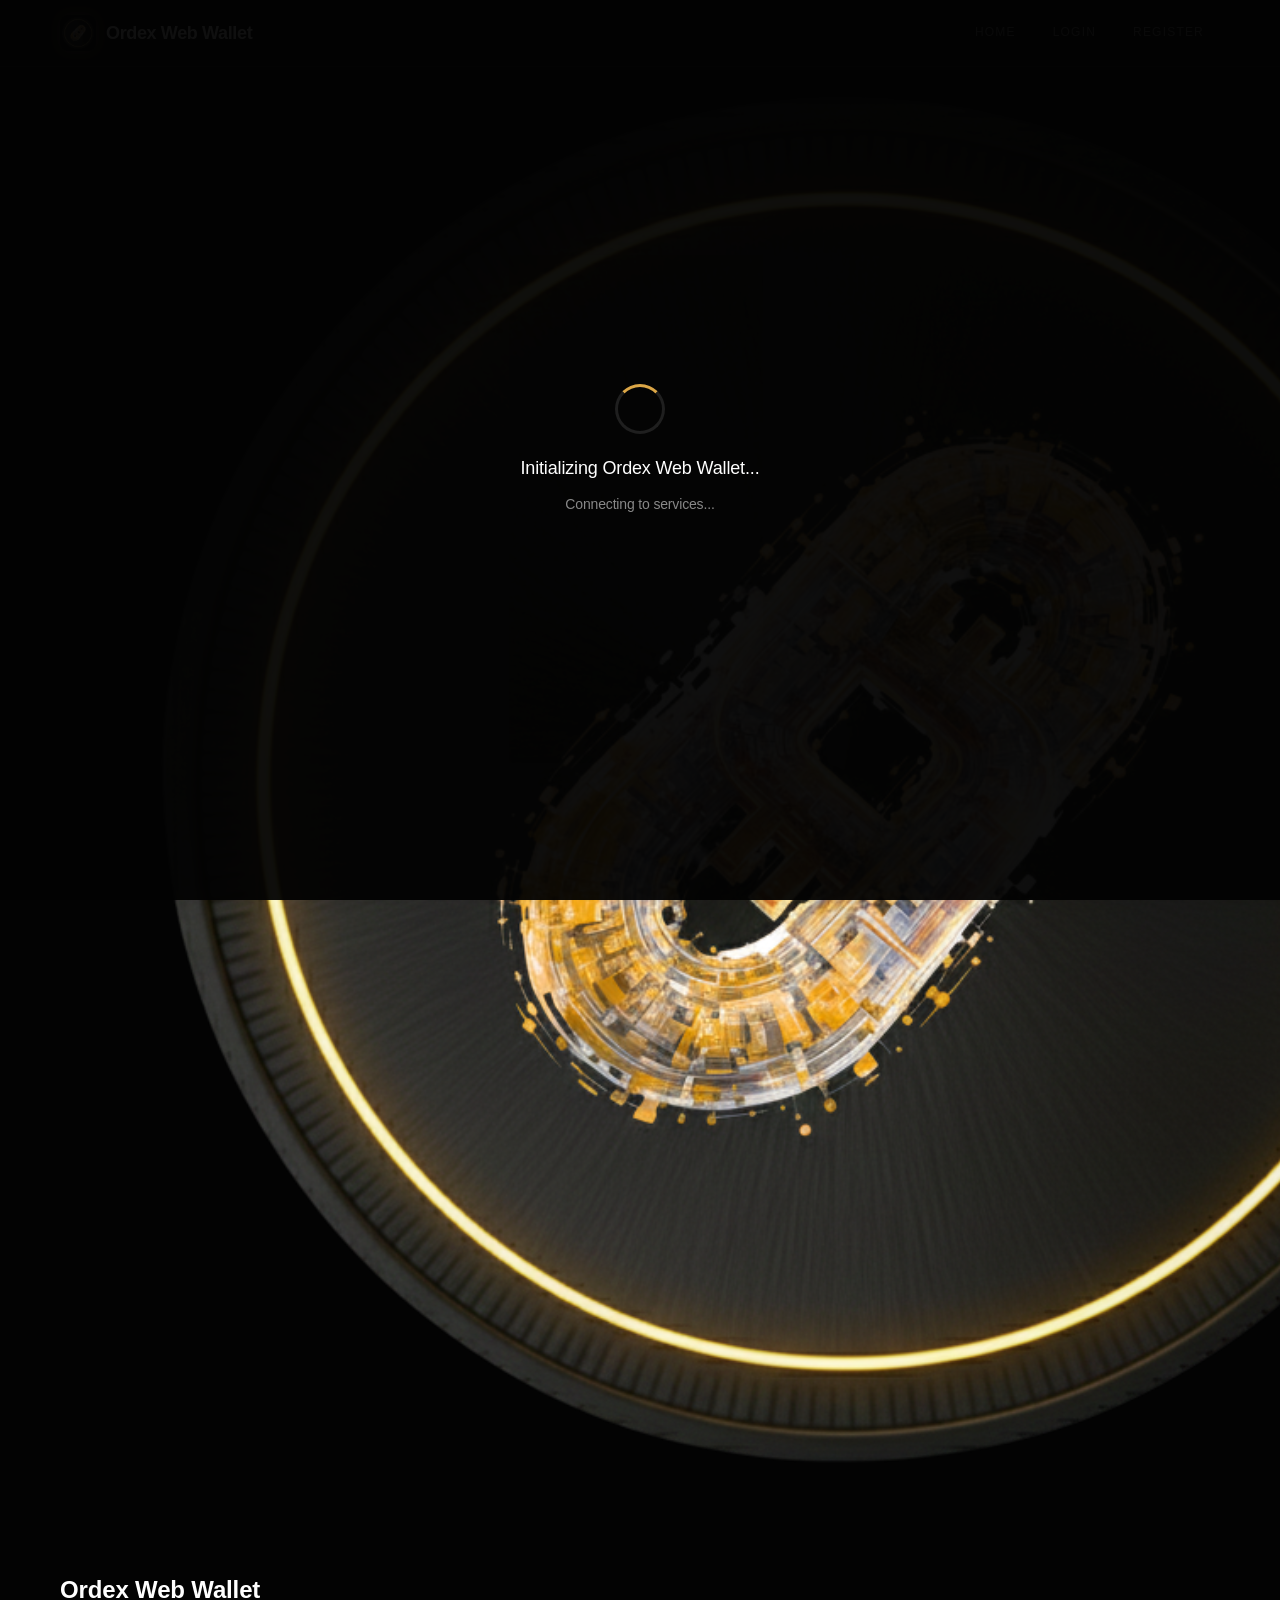
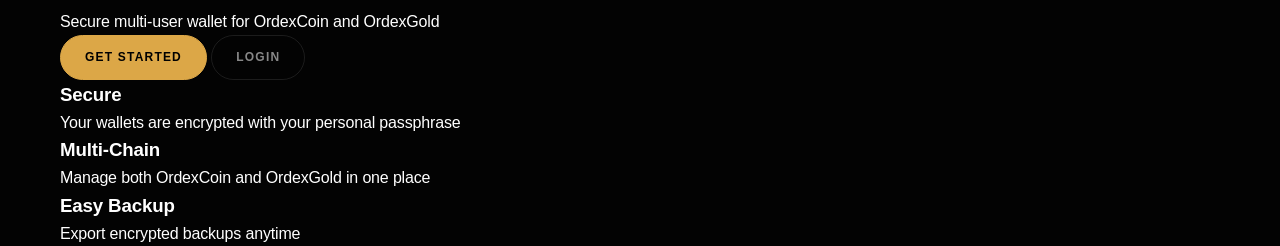
==== ordex-web-wallet/frontend/index.html @ 7cf7e26b "Add Ordex Web Wallet - multi-user hosted wallet Features: - Multi-user authentication with session-b" ====
<!DOCTYPE html>
<html lang="en">
<head>
    <meta charset="UTF-8">
    <meta name="viewport" content="width=device-width, initial-scale=1.0">
    <title>Ordex Web Wallet</title>
    <link rel="icon" type="image/png" href="ordexnetwork.png">
    <link rel="stylesheet" href="css/style.css">
</head>
<body>
    <div id="loading-overlay" class="loading-overlay">
        <div class="loading-spinner"></div>
        <div class="loading-text">Initializing Ordex Web Wallet...</div>
        <div class="loading-status" id="loading-status">Connecting to services...</div>
    </div>

    <header>
        <div class="container">
            <div class="header-content">
                <a href="#" class="logo" onclick="showPage('home')">
                    <img src="ordexnetwork.png" alt="OrdexNetwork" class="logo-img">
                    <span class="logo-text">Ordex Web Wallet</span>
                </a>
                <nav id="main-nav">
                    <a href="#home" onclick="showPage('home')">Home</a>
                    <a href="#login" onclick="showPage('login')" id="nav-login">Login</a>
                    <a href="#register" onclick="showPage('register')" id="nav-register">Register</a>
                    <a href="#dashboard" onclick="showPage('dashboard')" id="nav-dashboard" class="hidden">Dashboard</a>
                    <a href="#send" onclick="showPage('send')" id="nav-send" class="hidden">Send</a>
                    <a href="#receive" onclick="showPage('receive')" id="nav-receive" class="hidden">Receive</a>
                    <a href="#history" onclick="showPage('history')" id="nav-history" class="hidden">History</a>
                    <a href="#backup" onclick="showPage('backup')" id="nav-backup" class="hidden">Backup</a>
                    <a href="#admin" onclick="showPage('admin')" id="nav-admin" class="hidden">Admin</a>
                    <button onclick="logout()" id="nav-logout" class="hidden">Logout</button>
                </nav>
            </div>
        </div>
    </header>

    <main class="container">
        <section id="page-home" class="page">
            <div class="hero">
                <img src="ordexnetwork.png" alt="OrdexNetwork" class="hero-logo">
                <h1>Ordex Web Wallet</h1>
                <p class="hero-subtitle">Secure multi-user wallet for OrdexCoin and OrdexGold</p>
                <div class="hero-buttons">
                    <a href="#register" class="btn btn-primary" onclick="showPage('register')">Get Started</a>
                    <a href="#login" class="btn btn-secondary" onclick="showPage('login')">Login</a>
                </div>
            </div>
            <div class="features">
                <div class="feature">
                    <h3>Secure</h3>
                    <p>Your wallets are encrypted with your personal passphrase</p>
                </div>
                <div class="feature">
                    <h3>Multi-Chain</h3>
                    <p>Manage both OrdexCoin and OrdexGold in one place</p>
                </div>
                <div class="feature">
                    <h3>Easy Backup</h3>
                    <p>Export encrypted backups anytime</p>
                </div>
            </div>
        </section>

        <section id="page-login" class="page hidden">
            <div class="card">
                <h2>Login</h2>
                <form onsubmit="handleLogin(event)">
                    <div class="form-group">
                        <label>Username</label>
                        <input type="text" id="login-username" required>
                    </div>
                    <div class="form-group">
                        <label>Password</label>
                        <input type="password" id="login-password" required>
                    </div>
                    <div class="form-error hidden" id="login-error"></div>
                    <button type="submit" class="btn btn-primary">Login</button>
                </form>
                <p class="form-footer">Don't have an account? <a href="#register" onclick="showPage('register')">Register</a></p>
            </div>
        </section>

        <section id="page-register" class="page hidden">
            <div class="card">
                <h2>Create Account</h2>
                <form onsubmit="handleRegister(event)">
                    <div class="form-group">
                        <label>Username</label>
                        <input type="text" id="register-username" required minlength="3">
                    </div>
                    <div class="form-group">
                        <label>Email</label>
                        <input type="email" id="register-email" required>
                    </div>
                    <div class="form-group">
                        <label>Password</label>
                        <input type="password" id="register-password" required minlength="8">
                        <small>At least 8 characters</small>
                    </div>
                    <div class="form-group">
                        <label>Wallet Passphrase</label>
                        <input type="password" id="register-passphrase" required minlength="8">
                        <small>Used to encrypt your wallets. <strong>DON'T FORGET THIS!</strong></small>
                    </div>
                    <div class="form-error hidden" id="register-error"></div>
                    <button type="submit" class="btn btn-primary">Create Account</button>
                </form>
                <p class="form-footer">Already have an account? <a href="#login" onclick="showPage('login')">Login</a></p>
            </div>
        </section>

        <section id="page-dashboard" class="page hidden">
            <h2>My Wallet</h2>
            <div class="balance-cards">
                <div class="balance-card">
                    <div class="balance-header">
                        <img src="OXCLOGO.png" alt="OXC" class="balance-logo">
                        <span>OrdexCoin</span>
                    </div>
                    <div class="balance-value" id="oxc-balance">--</div>
                </div>
                <div class="balance-card">
                    <div class="balance-header">
                        <img src="OXGLOGO.png" alt="OXG" class="balance-logo">
                        <span>OrdexGold</span>
                    </div>
                    <div class="balance-value" id="oxg-balance">--</div>
                </div>
            </div>
            <div class="quick-actions">
                <a href="#send" class="btn btn-primary" onclick="showPage('send')">Send</a>
                <a href="#receive" class="btn btn-secondary" onclick="showPage('receive')">Receive</a>
                <a href="#history" class="btn btn-secondary" onclick="showPage('history')">History</a>
                <a href="#backup" class="btn btn-secondary" onclick="showPage('backup')">Backup</a>
            </div>
        </section>

        <section id="page-send" class="page hidden">
            <div class="card">
                <h2>Send</h2>
                <form onsubmit="handleSend(event)">
                    <div class="form-group">
                        <label>Chain</label>
                        <select id="send-chain">
                            <option value="ordexcoin">OrdexCoin</option>
                            <option value="ordexgold">OrdexGold</option>
                        </select>
                    </div>
                    <div class="form-group">
                        <label>To Address</label>
                        <input type="text" id="send-address" required>
                    </div>
                    <div class="form-group">
                        <label>Amount</label>
                        <input type="number" id="send-amount" step="0.00000001" required>
                    </div>
                    <div class="form-error hidden" id="send-error"></div>
                    <button type="submit" class="btn btn-primary">Send</button>
                </form>
            </div>
        </section>

        <section id="page-receive" class="page hidden">
            <div class="card">
                <h2>Receive</h2>
                <div class="address-list">
                    <div class="address-item">
                        <span class="address-label">OrdexCoin</span>
                        <code class="address-value" id="oxc-address">Loading...</code>
                        <button class="btn-copy" onclick="copyAddress('oxc-address')">Copy</button>
                    </div>
                    <div class="address-item">
                        <span class="address-label">OrdexGold</span>
                        <code class="address-value" id="oxg-address">Loading...</code>
                        <button class="btn-copy" onclick="copyAddress('oxg-address')">Copy</button>
                    </div>
                </div>
            </div>
        </section>

        <section id="page-history" class="page hidden">
            <h2>Transaction History</h2>
            <div class="table-container">
                <table class="table">
                    <thead>
                        <tr>
                            <th>Date</th>
                            <th>Type</th>
                            <th>Chain</th>
                            <th>Amount</th>
                            <th>TxID</th>
                        </tr>
                    </thead>
                    <tbody id="history-table"></tbody>
                </table>
            </div>
        </section>

        <section id="page-backup" class="page hidden">
            <div class="card">
                <h2>Backup</h2>
                <p>Download encrypted backup of your wallets</p>
                <button class="btn btn-primary" onclick="createBackup()">Download Backup</button>
            </div>
        </section>

        <section id="page-admin" class="page hidden">
            <h2>Admin Dashboard</h2>
            <div class="stats-grid">
                <div class="stat-card">
                    <div class="stat-value" id="stat-users">--</div>
                    <div class="stat-label">Total Users</div>
                </div>
                <div class="stat-card">
                    <div class="stat-value" id="stat-active">--</div>
                    <div class="stat-label">Active Users</div>
                </div>
                <div class="stat-card">
                    <div class="stat-value" id="stat-wallets">--</div>
                    <div class="stat-label">Total Wallets</div>
                </div>
            </div>
            <h3>Users</h3>
            <div class="table-container">
                <table class="table">
                    <thead>
                        <tr>
                            <th>ID</th>
                            <th>Username</th>
                            <th>Email</th>
                            <th>Created</th>
                            <th>Status</th>
                            <th>Actions</th>
                        </tr>
                    </thead>
                    <tbody id="admin-users-table"></tbody>
                </table>
            </div>
        </section>
    </main>

    <script src="js/app.js"></script>
</body>
</html>
---- ordex-web-wallet/frontend/css/style.css ----
/* OrdexWallet - Styles matching ordexnetwork.org */

:root {
    --bg-primary: #030303;
    --bg-card: #0a0a0a;
    --bg-border: #1f1f1f;
    --accent: #dca747;
    --accent-muted: #b38f3a;
    --accent-dim: rgba(220, 167, 71, 0.2);
    --text-primary: #ffffff;
    --text-secondary: #888888;
    --text-muted: #666666;
    --border: #1f1f1f;
    --success: #4caf50;
    --error: #f44336;
    --warning: #ff9800;
    --radius: 12px;
    --radius-sm: 8px;
}

* {
    margin: 0;
    padding: 0;
    box-sizing: border-box;
}

body {
    font-family: 'Inter', -apple-system, BlinkMacSystemFont, 'Segoe UI', sans-serif;
    background: var(--bg-primary);
    color: var(--text-primary);
    line-height: 1.6;
    min-height: 100vh;
    -webkit-font-smoothing: antialiased;
    letter-spacing: -0.01em;
}

/* Chat pattern background */
body::before {
    content: '';
    position: fixed;
    top: 0;
    left: 0;
    right: 0;
    bottom: 0;
    background-image: url("data:image/svg+xml,%3Csvg width='60' height='60' viewBox='0 0 60 60' xmlns='http://www.w3.org/2000/svg'%3E%3Cpath d='M54.627 0l.83.83-1.66 1.66.83.83-2.49 2.49-.83-.83-1.66 1.66-.83-.83-1.66 1.66-.83-.83-1.66 1.66-.83-.83-1.66 1.66-.83-.83-1.66 1.66-.83-.83-1.66 1.66-.83-.83-1.66 1.66-.83-.83-1.66 1.66-.83-.83L4.98 54.627l-.83-.83-1.66 1.66-.83-.83-1.66 1.66-.83-.83L0 56.287v3.713h3.713l1.66-1.66.83.83 1.66-1.66.83.83 2.49-2.49.83.83 1.66-1.66.83.83 1.66-1.66.83.83 1.66-1.66.83.83 1.66-1.66.83.83 1.66-1.66.83.83 1.66-1.66.83.83 1.66-1.66.83.83 1.66-1.66.83.83 1.66-1.66.83.83 1.66-1.66.83.83 1.66-1.66.83.83 1.66-1.66.83.83 1.66-1.66.83.83 1.66-1.66.83.83L56.287 0h-1.66z' fill='%231f1f1f' fill-opacity='0.4' fill-rule='evenodd'/%3E%3C/svg%3E");
    opacity: 0.15;
    pointer-events: none;
    z-index: -1;
}

/* Radial glow effect */
body::after {
    content: '';
    position: fixed;
    top: 30%;
    left: 50%;
    transform: translateX(-50%);
    width: 600px;
    height: 600px;
    background: radial-gradient(circle, rgba(220, 167, 71, 0.08) 0%, transparent 70%);
    pointer-events: none;
    z-index: -1;
}

.container {
    max-width: 1200px;
    margin: 0 auto;
    padding: 0 20px;
}

/* Header */
header {
    position: fixed;
    top: 0;
    left: 0;
    right: 0;
    background: rgba(3, 3, 3, 0.8);
    backdrop-filter: blur(20px);
    border-bottom: 1px solid rgba(255, 255, 255, 0.04);
    padding: 15px 0;
    z-index: 100;
}

.header-content {
    display: flex;
    justify-content: space-between;
    align-items: center;
}

.logo {
    display: flex;
    align-items: center;
    gap: 10px;
    text-decoration: none;
    color: var(--text-primary);
}

.logo-img {
    width: 36px;
    height: 36px;
    border-radius: var(--radius-sm);
    box-shadow: 0 0 15px rgba(220, 167, 71, 0.4);
}

.logo-text {
    font-size: 18px;
    font-weight: 700;
    letter-spacing: -0.02em;
}

.chain-logo {
    width: 24px;
    height: 24px;
    vertical-align: middle;
    margin-right: 8px;
    border-radius: 4px;
}

/* Navigation */
nav {
    display: flex;
    gap: 5px;
}

nav a {
    padding: 8px 16px;
    color: var(--text-secondary);
    text-decoration: none;
    border-radius: var(--radius-sm);
    font-size: 12px;
    font-weight: 500;
    text-transform: uppercase;
    letter-spacing: 0.1em;
    transition: all 0.2s;
}

nav a:hover, nav a.active {
    color: var(--accent);
    background: rgba(220, 167, 71, 0.1);
}

/* Main Content */
main {
    padding: 100px 0 60px;
    min-height: calc(100vh - 120px);
}

/* Cards */
.card {
    background: rgba(10, 10, 10, 0.8);
    backdrop-filter: blur(20px);
    border: 1px solid rgba(220, 167, 71, 0.15);
    border-radius: 24px;
    padding: 24px;
    margin-bottom: 20px;
    box-shadow: 0 20px 40px -15px rgba(0, 0, 0, 0.8);
    transition: all 0.3s ease;
}

.card:hover {
    border-color: rgba(220, 167, 71, 0.3);
    box-shadow: 0 25px 50px -15px rgba(0, 0, 0, 0.9);
}

.card-header {
    display: flex;
    justify-content: space-between;
    align-items: center;
    margin-bottom: 20px;
    padding-bottom: 15px;
    border-bottom: 1px solid var(--border);
}

.card-title {
    font-size: 16px;
    font-weight: 600;
    color: var(--text-primary);
}

/* Grid */
.grid {
    display: grid;
    gap: 20px;
}

.grid-2 { grid-template-columns: repeat(2, 1fr); }
.grid-3 { grid-template-columns: repeat(3, 1fr); }
.grid-4 { grid-template-columns: repeat(4, 1fr); }

@media (max-width: 768px) {
    .grid-2, .grid-3, .grid-4 {
        grid-template-columns: 1fr;
    }
}

/* Buttons */
.btn {
    display: inline-flex;
    align-items: center;
    justify-content: center;
    gap: 8px;
    padding: 12px 24px;
    border: 1px solid rgba(220, 167, 71, 0.4);
    border-radius: 50px;
    font-size: 12px;
    font-weight: 600;
    text-transform: uppercase;
    letter-spacing: 0.1em;
    cursor: pointer;
    transition: all 0.3s ease;
    text-decoration: none;
    background: rgba(220, 167, 71, 0.15);
    color: var(--accent);
}

.btn:hover {
    background: rgba(220, 167, 71, 0.25);
    border-color: rgba(220, 167, 71, 0.8);
    box-shadow: 0 0 24px rgba(220, 167, 71, 0.25);
    color: #fff;
}

.btn-primary {
    background: var(--accent);
    color: #000;
    border-color: var(--accent);
}

.btn-primary:hover {
    background: #e8bd5a;
    color: #000;
}

.btn-secondary {
    background: transparent;
    color: var(--text-secondary);
    border-color: rgba(255, 255, 255, 0.1);
}

.btn-secondary:hover {
    color: var(--text-primary);
    border-color: rgba(255, 255, 255, 0.2);
    background: rgba(255, 255, 255, 0.05);
}

.btn-small {
    padding: 8px 16px;
    font-size: 11px;
}

.btn:disabled {
    opacity: 0.5;
    cursor: not-allowed;
}

/* Forms */
.form-group {
    margin-bottom: 20px;
}

.form-label {
    display: block;
    margin-bottom: 8px;
    font-size: 12px;
    font-weight: 500;
    color: var(--text-secondary);
    text-transform: uppercase;
    letter-spacing: 0.1em;
}

.form-input {
    width: 100%;
    padding: 14px 16px;
    background: rgba(255, 255, 255, 0.03);
    border: 1px solid rgba(255, 255, 255, 0.08);
    border-radius: var(--radius-sm);
    color: var(--text-primary);
    font-size: 14px;
    transition: all 0.2s;
}

.form-input:focus {
    outline: none;
    border-color: var(--accent);
    background: rgba(220, 167, 71, 0.05);
}

.form-input::placeholder {
    color: var(--text-muted);
}

/* Tables */
.table {
    width: 100%;
    border-collapse: collapse;
}

.table th, .table td {
    padding: 14px;
    text-align: left;
    border-bottom: 1px solid var(--border);
}

.table th {
    color: var(--text-secondary);
    font-weight: 500;
    font-size: 11px;
    text-transform: uppercase;
    letter-spacing: 0.1em;
}

.table tr:hover td {
    background: rgba(255, 255, 255, 0.02);
}

/* Status */
.status {
    display: inline-flex;
    align-items: center;
    gap: 6px;
    padding: 6px 12px;
    border-radius: 50px;
    font-size: 11px;
    font-weight: 500;
    text-transform: uppercase;
    letter-spacing: 0.05em;
}

.status-connected {
    background: rgba(76, 175, 80, 0.1);
    color: var(--success);
    border: 1px solid rgba(76, 175, 80, 0.2);
}

.status-syncing {
    background: rgba(255, 152, 0, 0.1);
    color: var(--warning);
    border: 1px solid rgba(255, 152, 0, 0.2);
}

.status-disconnected {
    background: rgba(244, 67, 54, 0.1);
    color: var(--error);
    border: 1px solid rgba(244, 67, 54, 0.2);
}

.status-dot {
    width: 8px;
    height: 8px;
    border-radius: 50%;
    background: currentColor;
}

/* Balance Display */
.balance {
    font-size: 36px;
    font-weight: 700;
    color: var(--text-primary);
    letter-spacing: -0.02em;
}

.balance-symbol {
    font-size: 18px;
    color: var(--accent);
    font-weight: 500;
    margin-left: 8px;
}

.balance-fiat {
    font-size: 14px;
    color: var(--text-muted);
    margin-top: 5px;
}

/* Quick Links */
.quick-links {
    display: flex;
    flex-wrap: wrap;
    gap: 10px;
}

.quick-link {
    display: inline-flex;
    align-items: center;
    gap: 8px;
    padding: 10px 16px;
    background: rgba(255, 255, 255, 0.03);
    border: 1px solid rgba(255, 255, 255, 0.08);
    border-radius: var(--radius-sm);
    color: var(--text-secondary);
    text-decoration: none;
    font-size: 12px;
    transition: all 0.2s;
}

.quick-link:hover {
    background: rgba(220, 167, 71, 0.1);
    color: var(--accent);
    border-color: rgba(220, 167, 71, 0.3);
}

/* Alert / Message */
.alert {
    padding: 14px 18px;
    border-radius: var(--radius-sm);
    margin-bottom: 20px;
    font-size: 14px;
}

.alert-error {
    background: rgba(244, 67, 54, 0.1);
    border: 1px solid rgba(244, 67, 54, 0.3);
    color: var(--error);
}

.alert-success {
    background: rgba(76, 175, 80, 0.1);
    border: 1px solid rgba(76, 175, 80, 0.3);
    color: var(--success);
}

.alert-warning {
    background: rgba(255, 152, 0, 0.1);
    border: 1px solid rgba(255, 152, 0, 0.3);
    color: var(--warning);
}

/* Footer */
footer {
    background: rgba(3, 3, 3, 0.9);
    backdrop-filter: blur(20px);
    border-top: 1px solid rgba(255, 255, 255, 0.04);
    padding: 25px 0;
    text-align: center;
    color: var(--text-muted);
    font-size: 12px;
}

/* Utilities */
.text-center { text-align: center; }
.text-right { text-align: right; }
.text-muted { color: var(--text-muted); }
.text-small { font-size: 12px; }
.text-accent { color: var(--accent); }
.mt-1 { margin-top: 10px; }
.mt-2 { margin-top: 20px; }
.mt-3 { margin-top: 30px; }
.mb-1 { margin-bottom: 10px; }
.mb-2 { margin-bottom: 20px; }
.mb-3 { margin-bottom: 30px; }
.flex { display: flex; }
.flex-between { justify-content: space-between; }
.flex-center { align-items: center; }
.gap-1 { gap: 10px; }
.gap-2 { gap: 20px; }
.gap-3 { gap: 30px; }

/* Page Specific */
.page-title {
    font-size: 32px;
    font-weight: 700;
    margin-bottom: 30px;
    letter-spacing: -0.02em;
    background: linear-gradient(135deg, #fff 30%, var(--accent) 100%);
    -webkit-background-clip: text;
    -webkit-text-fill-color: transparent;
}

.section-title {
    font-size: 14px;
    font-weight: 600;
    color: var(--text-secondary);
    margin-bottom: 15px;
    text-transform: uppercase;
    letter-spacing: 0.1em;
}

/* Loading */
.loading {
    display: flex;
    align-items: center;
    justify-content: center;
    padding: 60px;
    color: var(--text-muted);
}

.spinner {
    width: 32px;
    height: 32px;
    border: 2px solid var(--border);
    border-top-color: var(--accent);
    border-radius: 50%;
    animation: spin 0.8s linear infinite;
}

@keyframes spin {
    to { transform: rotate(360deg); }
}

/* Transaction List */
.tx-list {
    display: flex;
    flex-direction: column;
    gap: 12px;
}

.tx-item {
    display: flex;
    justify-content: space-between;
    align-items: center;
    padding: 16px;
    background: rgba(255, 255, 255, 0.02);
    border-radius: var(--radius-sm);
    border: 1px solid rgba(255, 255, 255, 0.05);
}

.tx-info {
    flex: 1;
}

.tx-address {
    font-family: 'JetBrains Mono', monospace;
    font-size: 13px;
    color: var(--text-primary);
}

.tx-time {
    font-size: 12px;
    color: var(--text-muted);
    margin-top: 4px;
}

.tx-amount {
    font-size: 14px;
    font-weight: 600;
    text-align: right;
}

.tx-amount.positive { color: var(--success); }
.tx-amount.negative { color: var(--error); }

/* Address */
.address-display {
    display: flex;
    align-items: center;
    gap: 12px;
    padding: 14px;
    background: rgba(255, 255, 255, 0.03);
    border-radius: var(--radius-sm);
    border: 1px solid rgba(255, 255, 255, 0.05);
}

.address-text {
    flex: 1;
    font-family: 'JetBrains Mono', monospace;
    font-size: 13px;
    word-break: break-all;
    color: var(--text-primary);
}

.copy-btn {
    padding: 8px 12px;
    background: rgba(220, 167, 71, 0.15);
    border: 1px solid rgba(220, 167, 71, 0.3);
    border-radius: var(--radius-sm);
    color: var(--accent);
    cursor: pointer;
    font-size: 12px;
    font-weight: 500;
    transition: all 0.2s;
}

.copy-btn:hover {
    background: rgba(220, 167, 71, 0.25);
    border-color: var(--accent);
}

/* Tabs */
.tabs {
    display: flex;
    gap: 5px;
    border-bottom: 1px solid var(--border);
    margin-bottom: 25px;
}

.tab {
    padding: 12px 20px;
    color: var(--text-secondary);
    background: none;
    border: none;
    cursor: pointer;
    font-size: 12px;
    font-weight: 500;
    text-transform: uppercase;
    letter-spacing: 0.1em;
    border-bottom: 2px solid transparent;
    transition: all 0.2s;
}

.tab:hover {
    color: var(--text-primary);
}

.tab.active {
    color: var(--accent);
    border-bottom-color: var(--accent);
}

/* Console */
.console {
    background: rgba(0, 0, 0, 0.3);
    border: 1px solid var(--border);
    border-radius: var(--radius-sm);
    padding: 16px;
    font-family: 'JetBrains Mono', monospace;
    font-size: 13px;
    max-height: 300px;
    overflow-y: auto;
    color: var(--text-secondary);
}

.console-input {
    display: flex;
    gap: 10px;
    margin-top: 12px;
}

.console-input input {
    flex: 1;
    padding: 10px;
    background: rgba(255, 255, 255, 0.03);
    border: 1px solid rgba(255, 255, 255, 0.08);
    border-radius: var(--radius-sm);
    color: var(--text-primary);
    font-family: 'JetBrains Mono', monospace;
}

/* Stats */
.stats-grid {
    display: grid;
    grid-template-columns: repeat(auto-fit, minmax(180px, 1fr));
    gap: 16px;
}

.stat-item {
    text-align: center;
    padding: 20px;
    background: rgba(255, 255, 255, 0.02);
    border-radius: var(--radius-sm);
    border: 1px solid rgba(255, 255, 255, 0.05);
}

.stat-value {
    font-size: 24px;
    font-weight: 700;
    color: var(--text-primary);
    letter-spacing: -0.02em;
}

.stat-label {
    font-size: 11px;
    color: var(--text-muted);
    margin-top: 8px;
    text-transform: uppercase;
    letter-spacing: 0.1em;
}

/* Modal Overlay */
.modal-overlay {
    position: fixed;
    top: 0;
    left: 0;
    right: 0;
    bottom: 0;
    background: rgba(0, 0, 0, 0.8);
    backdrop-filter: blur(10px);
    display: flex;
    align-items: center;
    justify-content: center;
    z-index: 200;
}

.modal {
    background: var(--bg-card);
    border-radius: 24px;
    padding: 30px;
    max-width: 500px;
    width: 90%;
    border: 1px solid rgba(220, 167, 71, 0.2);
    box-shadow: 0 30px 60px -15px rgba(0, 0, 0, 0.8);
}

.modal-title {
    font-size: 20px;
    font-weight: 600;
    margin-bottom: 20px;
}

.modal-actions {
    display: flex;
    gap: 12px;
    justify-content: flex-end;
    margin-top: 25px;
}

/* Hidden */
.hidden { display: none !important; }

/* About Page */
.license-content {
    font-size: 14px;
    line-height: 1.8;
    color: var(--text-secondary);
}

.license-content h3 {
    color: var(--accent);
    margin: 25px 0 15px;
    font-size: 18px;
}

.license-content ol {
    margin: 15px 0;
    padding-left: 25px;
}

.license-content li {
    margin-bottom: 10px;
}

.license-content pre {
    background: rgba(0, 0, 0, 0.3);
    padding: 15px;
    border-radius: var(--radius-sm);
    overflow-x: auto;
    font-size: 12px;
    margin: 15px 0;
}

.support-section {
    margin-top: 30px;
    padding-top: 25px;
    border-top: 1px solid var(--border);
}

.support-section h4 {
    color: var(--accent);
    margin-bottom: 15px;
    font-size: 16px;
}

.donation-list {
    display: flex;
    flex-direction: column;
    gap: 12px;
}

.donation-item {
    display: flex;
    align-items: center;
    gap: 12px;
    padding: 12px;
    background: rgba(255, 255, 255, 0.02);
    border-radius: var(--radius-sm);
    border: 1px solid rgba(255, 255, 255, 0.05);
    flex-wrap: wrap;
}

.donation-label {
    font-weight: 600;
    color: var(--text-secondary);
    min-width: 80px;
    font-size: 12px;
    text-transform: uppercase;
    letter-spacing: 0.05em;
}

.donation-address {
    flex: 1;
    font-family: 'JetBrains Mono', monospace;
    font-size: 12px;
    color: var(--text-primary);
    word-break: break-all;
}

/* Network badge */
.network-badge {
    background: rgba(255, 255, 255, 0.03);
    border: 1px solid rgba(255, 255, 255, 0.08);
    color: var(--text-muted);
    font-size: 10px;
    font-weight: 600;
    padding: 6px 14px;
    border-radius: 50px;
    letter-spacing: 0.1em;
    text-transform: uppercase;
}

/* Scrollbar */
::-webkit-scrollbar {
    width: 8px;
}

::-webkit-scrollbar-track {
    background: var(--bg-primary);
}

::-webkit-scrollbar-thumb {
    background: var(--bg-border);
    border-radius: 4px;
}

::-webkit-scrollbar-thumb:hover {
    background: var(--accent);
}

/* Loading Overlay */
.loading-overlay {
    position: fixed;
    top: 0;
    left: 0;
    width: 100%;
    height: 100%;
    background: rgba(3, 3, 3, 0.95);
    display: flex;
    flex-direction: column;
    align-items: center;
    justify-content: center;
    z-index: 9999;
    transition: opacity 0.3s ease;
}

.loading-overlay.hidden {
    opacity: 0;
    pointer-events: none;
}

.loading-spinner {
    width: 50px;
    height: 50px;
    border: 3px solid var(--bg-border);
    border-top-color: var(--accent);
    border-radius: 50%;
    animation: spin 1s linear infinite;
}

@keyframes spin {
    to { transform: rotate(360deg); }
}

.loading-text {
    margin-top: 20px;
    font-size: 18px;
    color: var(--text-primary);
}

.loading-status {
    margin-top: 10px;
    font-size: 14px;
    color: var(--text-secondary);
}
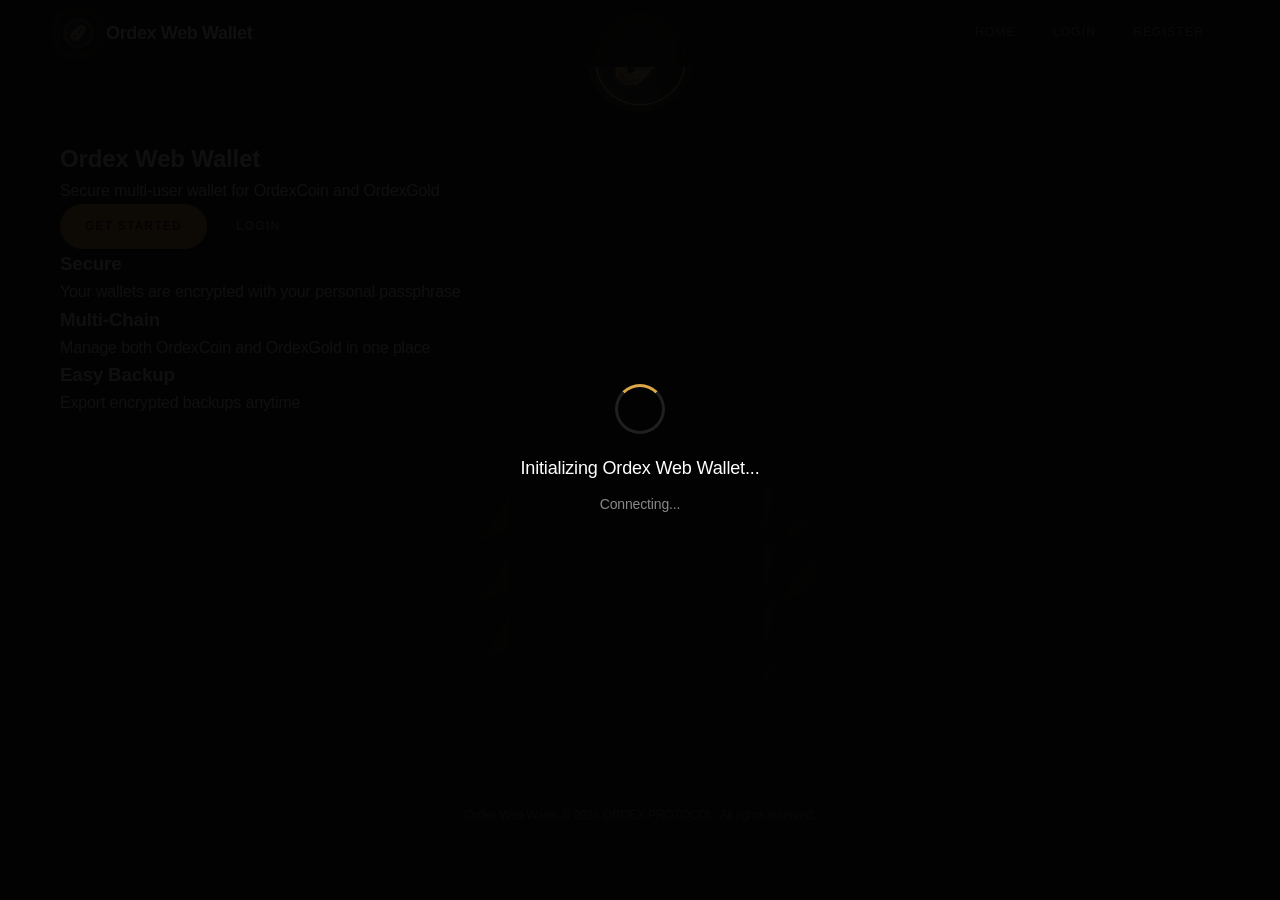
==== commit 54880d46: "Fix frontend styling and layout - Copy working CSS from original frontend - Fix logo sizing and layo" ====
--- a/ordex-web-wallet/frontend/index.html
+++ b/ordex-web-wallet/frontend/index.html
@@ -39,8 +39,7 @@
 
     <main class="container">
         <section id="page-home" class="page">
-            <div class="hero">
-                <img src="ordexnetwork.png" alt="OrdexNetwork" class="hero-logo">
+            <div class="hero" style="background: url('ordexnetwork.png') no-repeat center top; background-size: 120px; padding-top: 140px;">
                 <h1>Ordex Web Wallet</h1>
                 <p class="hero-subtitle">Secure multi-user wallet for OrdexCoin and OrdexGold</p>
                 <div class="hero-buttons">
@@ -65,55 +64,55 @@
         </section>
 
         <section id="page-login" class="page hidden">
-            <div class="card">
+            <div class="card" style="max-width: 400px; margin: 80px auto;">
                 <h2>Login</h2>
                 <form onsubmit="handleLogin(event)">
                     <div class="form-group">
                         <label>Username</label>
-                        <input type="text" id="login-username" required>
+                        <input type="text" id="login-username" class="form-input" required>
                     </div>
                     <div class="form-group">
                         <label>Password</label>
-                        <input type="password" id="login-password" required>
+                        <input type="password" id="login-password" class="form-input" required>
                     </div>
                     <div class="form-error hidden" id="login-error"></div>
-                    <button type="submit" class="btn btn-primary">Login</button>
+                    <button type="submit" class="btn btn-primary" style="width: 100%;">Login</button>
                 </form>
                 <p class="form-footer">Don't have an account? <a href="#register" onclick="showPage('register')">Register</a></p>
             </div>
         </section>
 
         <section id="page-register" class="page hidden">
-            <div class="card">
+            <div class="card" style="max-width: 400px; margin: 80px auto;">
                 <h2>Create Account</h2>
                 <form onsubmit="handleRegister(event)">
                     <div class="form-group">
                         <label>Username</label>
-                        <input type="text" id="register-username" required minlength="3">
+                        <input type="text" id="register-username" class="form-input" required minlength="3">
                     </div>
                     <div class="form-group">
                         <label>Email</label>
-                        <input type="email" id="register-email" required>
+                        <input type="email" id="register-email" class="form-input" required>
                     </div>
                     <div class="form-group">
                         <label>Password</label>
-                        <input type="password" id="register-password" required minlength="8">
+                        <input type="password" id="register-password" class="form-input" required minlength="8">
                         <small>At least 8 characters</small>
                     </div>
                     <div class="form-group">
                         <label>Wallet Passphrase</label>
-                        <input type="password" id="register-passphrase" required minlength="8">
+                        <input type="password" id="register-passphrase" class="form-input" required minlength="8">
                         <small>Used to encrypt your wallets. <strong>DON'T FORGET THIS!</strong></small>
                     </div>
                     <div class="form-error hidden" id="register-error"></div>
-                    <button type="submit" class="btn btn-primary">Create Account</button>
+                    <button type="submit" class="btn btn-primary" style="width: 100%;">Create Account</button>
                 </form>
                 <p class="form-footer">Already have an account? <a href="#login" onclick="showPage('login')">Login</a></p>
             </div>
         </section>
 
         <section id="page-dashboard" class="page hidden">
-            <h2>My Wallet</h2>
+            <h2 style="margin-top: 80px;">My Wallet</h2>
             <div class="balance-cards">
                 <div class="balance-card">
                     <div class="balance-header">
@@ -139,42 +138,42 @@
         </section>
 
         <section id="page-send" class="page hidden">
-            <div class="card">
+            <div class="card" style="max-width: 500px; margin: 80px auto;">
                 <h2>Send</h2>
                 <form onsubmit="handleSend(event)">
                     <div class="form-group">
                         <label>Chain</label>
-                        <select id="send-chain">
+                        <select id="send-chain" class="form-input">
                             <option value="ordexcoin">OrdexCoin</option>
                             <option value="ordexgold">OrdexGold</option>
                         </select>
                     </div>
                     <div class="form-group">
                         <label>To Address</label>
-                        <input type="text" id="send-address" required>
+                        <input type="text" id="send-address" class="form-input" required>
                     </div>
                     <div class="form-group">
                         <label>Amount</label>
-                        <input type="number" id="send-amount" step="0.00000001" required>
+                        <input type="number" id="send-amount" class="form-input" step="0.00000001" required>
                     </div>
                     <div class="form-error hidden" id="send-error"></div>
-                    <button type="submit" class="btn btn-primary">Send</button>
+                    <button type="submit" class="btn btn-primary" style="width: 100%;">Send</button>
                 </form>
             </div>
         </section>
 
         <section id="page-receive" class="page hidden">
-            <div class="card">
+            <div class="card" style="max-width: 500px; margin: 80px auto;">
                 <h2>Receive</h2>
                 <div class="address-list">
                     <div class="address-item">
                         <span class="address-label">OrdexCoin</span>
-                        <code class="address-value" id="oxc-address">Loading...</code>
+                        <code class="address-value" id="oxc-address" style="word-break: break-all;">Loading...</code>
                         <button class="btn-copy" onclick="copyAddress('oxc-address')">Copy</button>
                     </div>
                     <div class="address-item">
                         <span class="address-label">OrdexGold</span>
-                        <code class="address-value" id="oxg-address">Loading...</code>
+                        <code class="address-value" id="oxg-address" style="word-break: break-all;">Loading...</code>
                         <button class="btn-copy" onclick="copyAddress('oxg-address')">Copy</button>
                     </div>
                 </div>
@@ -182,7 +181,7 @@
         </section>
 
         <section id="page-history" class="page hidden">
-            <h2>Transaction History</h2>
+            <h2 style="margin-top: 80px;">Transaction History</h2>
             <div class="table-container">
                 <table class="table">
                     <thead>
@@ -200,7 +199,7 @@
         </section>
 
         <section id="page-backup" class="page hidden">
-            <div class="card">
+            <div class="card" style="max-width: 500px; margin: 80px auto;">
                 <h2>Backup</h2>
                 <p>Download encrypted backup of your wallets</p>
                 <button class="btn btn-primary" onclick="createBackup()">Download Backup</button>
@@ -208,7 +207,7 @@
         </section>
 
         <section id="page-admin" class="page hidden">
-            <h2>Admin Dashboard</h2>
+            <h2 style="margin-top: 80px;">Admin Dashboard</h2>
             <div class="stats-grid">
                 <div class="stat-card">
                     <div class="stat-value" id="stat-users">--</div>
@@ -242,6 +241,12 @@
         </section>
     </main>
 
+    <footer>
+        <div class="container">
+            <p>Ordex Web Wallet &copy; 2026 ORDEX PROTOCOL. All rights reserved.</p>
+        </div>
+    </footer>
+
     <script src="js/app.js"></script>
 </body>
 </html>
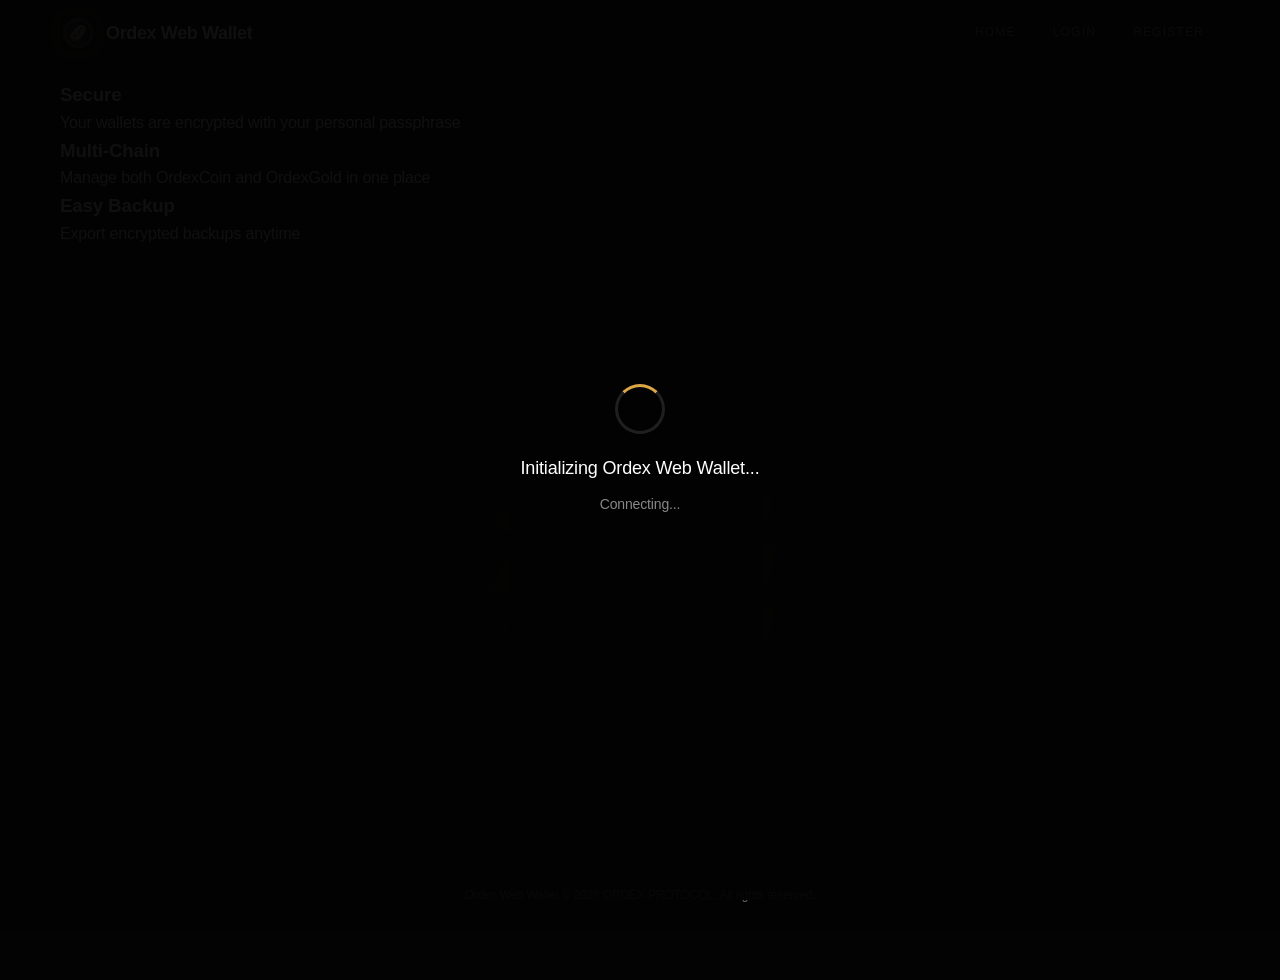
==== commit 56eac60b: "Fix UI issues and add validation - Hide hero section, use features only - White border for inputs, y" ====
--- a/ordex-web-wallet/frontend/index.html
+++ b/ordex-web-wallet/frontend/index.html
@@ -39,15 +39,7 @@
 
     <main class="container">
         <section id="page-home" class="page">
-            <div class="hero" style="background: url('ordexnetwork.png') no-repeat center top; background-size: 120px; padding-top: 140px;">
-                <h1>Ordex Web Wallet</h1>
-                <p class="hero-subtitle">Secure multi-user wallet for OrdexCoin and OrdexGold</p>
-                <div class="hero-buttons">
-                    <a href="#register" class="btn btn-primary" onclick="showPage('register')">Get Started</a>
-                    <a href="#login" class="btn btn-secondary" onclick="showPage('login')">Login</a>
-                </div>
-            </div>
-            <div class="features">
+            <div class="features" style="margin-top: 80px;">
                 <div class="feature">
                     <h3>Secure</h3>
                     <p>Your wallets are encrypted with your personal passphrase</p>
@@ -88,7 +80,8 @@
                 <form onsubmit="handleRegister(event)">
                     <div class="form-group">
                         <label>Username</label>
-                        <input type="text" id="register-username" class="form-input" required minlength="3">
+                        <input type="text" id="register-username" class="form-input" required minlength="3" maxlength="30" pattern="[a-zA-Z0-9_]+">
+                        <small>3-30 characters, letters, numbers, underscore only</small>
                     </div>
                     <div class="form-group">
                         <label>Email</label>
@@ -96,8 +89,12 @@
                     </div>
                     <div class="form-group">
                         <label>Password</label>
-                        <input type="password" id="register-password" class="form-input" required minlength="8">
-                        <small>At least 8 characters</small>
+                        <input type="password" id="register-password" class="form-input" required minlength="8" pattern="(?=.*\d)(?=.*[a-z])(?=.*[A-Z]).{8,}">
+                        <small>At least 8 characters with uppercase, lowercase, and number</small>
+                    </div>
+                    <div class="form-group">
+                        <label>Confirm Password</label>
+                        <input type="password" id="register-confirm-password" class="form-input" required>
                     </div>
                     <div class="form-group">
                         <label>Wallet Passphrase</label>
--- a/ordex-web-wallet/frontend/css/style.css
+++ b/ordex-web-wallet/frontend/css/style.css
@@ -272,7 +272,7 @@
     width: 100%;
     padding: 14px 16px;
     background: rgba(255, 255, 255, 0.03);
-    border: 1px solid rgba(255, 255, 255, 0.08);
+    border: 1px solid rgba(255, 255, 255, 0.3);
     border-radius: var(--radius-sm);
     color: var(--text-primary);
     font-size: 14px;
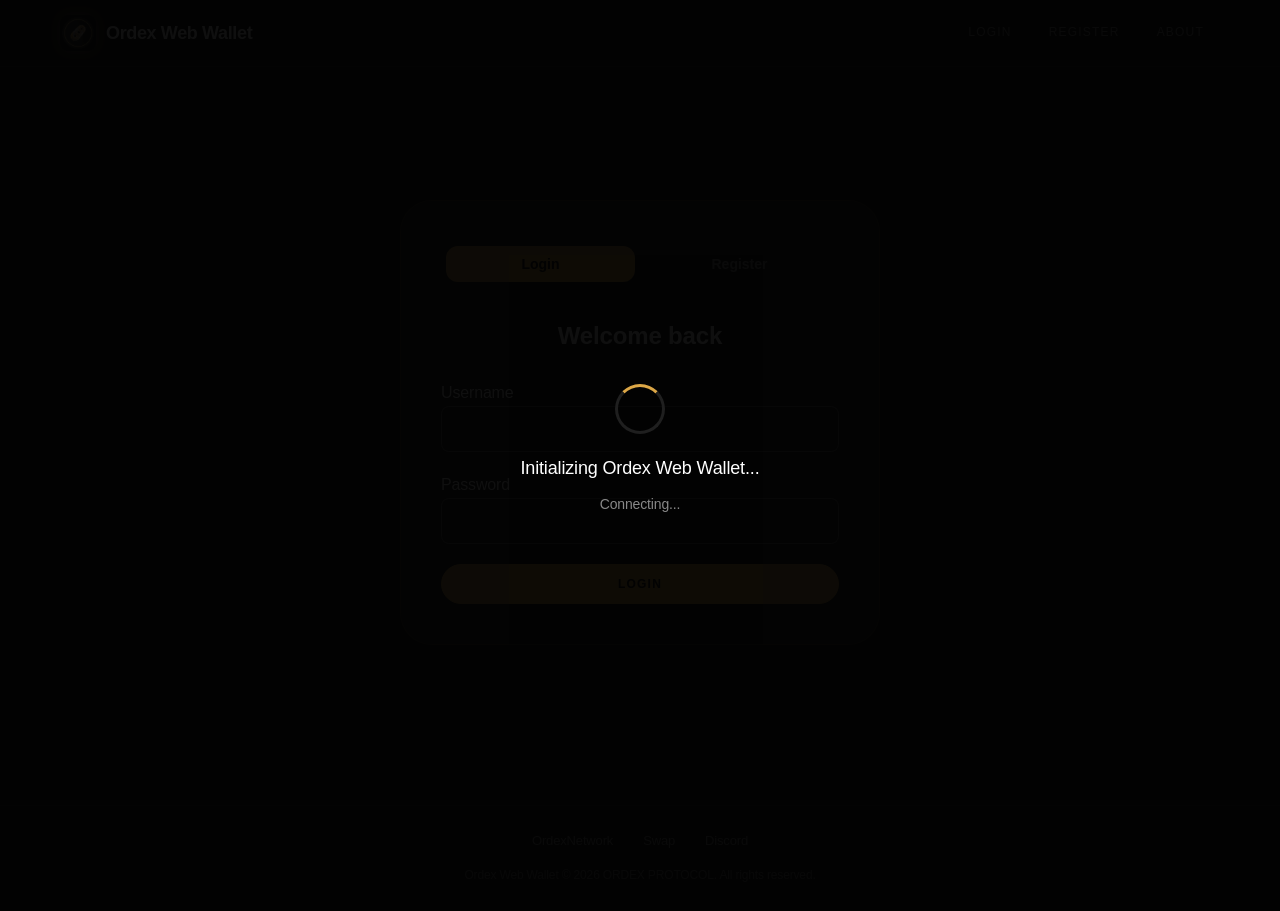
==== commit 1c931d25: "A lot of work on the ordex-web-wallet so that it can be deployed as a stand-alone web application fo" ====
--- a/ordex-web-wallet/frontend/index.html
+++ b/ordex-web-wallet/frontend/index.html
@@ -6,6 +6,7 @@
     <title>Ordex Web Wallet</title>
     <link rel="icon" type="image/png" href="ordexnetwork.png">
     <link rel="stylesheet" href="css/style.css">
+    <script src="js/lib/qrcode.min.js"></script>
 </head>
 <body>
     <div id="loading-overlay" class="loading-overlay">
@@ -14,236 +15,1009 @@
         <div class="loading-status" id="loading-status">Connecting to services...</div>
     </div>
 
+    <!-- Quick Send Modal -->
+    <div id="modal-quick-send" class="modal-overlay hidden">
+        <div class="modal">
+            <h2 class="modal-title">Quick Send</h2>
+            <div class="form-group">
+                <label>Network</label>
+                <select id="quick-send-network" class="form-input" onchange="updateQuickSendBalance()">
+                    <option value="ordexcoin">OrdexCoin (OXC)</option>
+                    <option value="ordexgold">OrdexGold (OXG)</option>
+                </select>
+            </div>
+            <div class="form-group">
+                <label>Balance</label>
+                <div id="quick-send-balance" class="balance-preview">Loading...</div>
+            </div>
+            <div class="form-group">
+                <label>To Address</label>
+                <input type="text" id="quick-send-address" class="form-input" placeholder="Enter recipient address" oninput="validateQuickSendForm()">
+                <div id="quick-send-address-error" class="text-error text-small hidden"></div>
+            </div>
+            <div class="form-group">
+                <label>Amount</label>
+                <div class="input-with-button">
+                    <input type="number" id="quick-send-amount" class="form-input" placeholder="0.00000000" step="0.00000001" oninput="calculateQuickSendFee(); validateQuickSendForm()">
+                    <button class="btn btn-secondary btn-small" onclick="useMaxQuickSend()">Use Max</button>
+                </div>
+                <div id="quick-send-amount-error" class="text-error text-small hidden"></div>
+            </div>
+            <div class="form-group">
+                <label>Fee</label>
+                <select id="quick-send-fee-type" class="form-input" onchange="calculateQuickSendFee()">
+                    <option value="auto">Automatic</option>
+                    <option value="manual">Manual</option>
+                </select>
+                <input type="number" id="quick-send-fee" class="form-input mt-1 hidden" placeholder="0.001" step="0.00000001" oninput="calculateQuickSendFee()">
+            </div>
+            <div class="form-group">
+                <div class="fee-preview">
+                    <span>Network Fee: </span>
+                    <span id="quick-send-fee-display">--</span>
+                </div>
+                <div class="fee-preview">
+                    <span>Amount Sent: </span>
+                    <span id="quick-send-total-display">--</span>
+                </div>
+            </div>
+            <div class="form-error hidden" id="quick-send-error"></div>
+            <div class="modal-actions">
+                <button class="btn btn-secondary" onclick="closeQuickSendModal()">Cancel</button>
+                <button class="btn btn-primary" onclick="confirmQuickSend()">Confirm Send</button>
+            </div>
+        </div>
+    </div>
+
+    <!-- QR Code Modal -->
+    <div id="modal-qr" class="modal-overlay hidden">
+        <div class="modal">
+            <h2 class="modal-title">QR Code</h2>
+            <div class="qr-content">
+                <div id="qr-code"></div>
+            </div>
+            <div class="form-group">
+                <label>Address</label>
+                <code id="qr-address" class="address-value"></code>
+            </div>
+            <div class="form-group">
+                <label>Label</label>
+                <input type="text" id="qr-label" class="form-input" placeholder="Optional label">
+            </div>
+            <div class="modal-actions">
+                <button class="btn btn-secondary" onclick="closeQRModal()">Close</button>
+            </div>
+        </div>
+    </div>
+
+    <!-- Send Confirmation Modal -->
+    <div id="modal-send-confirm" class="modal-overlay hidden">
+        <div class="modal">
+            <h2 class="modal-title">Confirm Transaction</h2>
+            <div class="confirm-details">
+                <div class="confirm-row">
+                    <span>Network:</span>
+                    <span id="confirm-send-network">--</span>
+                </div>
+                <div class="confirm-row">
+                    <span>To:</span>
+                    <span id="confirm-send-address" class="address-preview">--</span>
+                </div>
+                <div class="confirm-row">
+                    <span>Amount:</span>
+                    <span id="confirm-send-amount">--</span>
+                </div>
+                <div class="confirm-row">
+                    <span>Fee:</span>
+                    <span id="confirm-send-fee">--</span>
+                </div>
+                <div class="confirm-row confirm-total">
+                    <span>Total:</span>
+                    <span id="confirm-send-total">--</span>
+                </div>
+            </div>
+            <div class="form-group">
+                <label>
+                    <input type="checkbox" id="save-address-checkbox">
+                    Save to address book
+                </label>
+                <input type="text" id="save-address-label" class="form-input mt-1 hidden" placeholder="Enter label for this address">
+            </div>
+            <div class="form-error hidden" id="send-confirm-error"></div>
+            <div class="modal-actions">
+                <button class="btn btn-secondary" onclick="closeSendConfirmModal()">Cancel</button>
+                <button class="btn btn-primary" onclick="executeSend()">Send Transaction</button>
+            </div>
+        </div>
+    </div>
+
+    <!-- User Details Modal -->
+    <div id="modal-user-details" class="modal-overlay hidden">
+        <div class="modal" style="max-width: 600px;">
+            <h2 class="modal-title">User Details</h2>
+            <div class="user-details-content">
+                <div class="form-group">
+                    <label>Username</label>
+                    <input type="text" id="user-detail-username" class="form-input">
+                </div>
+                <div class="form-group">
+                    <label>Email</label>
+                    <input type="email" id="user-detail-email" class="form-input">
+                </div>
+                <div class="form-group">
+                    <label>Status</label>
+                    <div id="user-detail-status">--</div>
+                </div>
+                <div class="form-group">
+                    <label>Created</label>
+                    <div id="user-detail-created">--</div>
+                </div>
+                <div class="form-group">
+                    <label>Last Login</label>
+                    <div id="user-detail-last-login">--</div>
+                </div>
+                <div class="form-group">
+                    <label>2FA Enabled</label>
+                    <div id="user-detail-2fa">--</div>
+                </div>
+                <div class="form-group">
+                    <label>Last Backup</label>
+                    <div id="user-detail-backup">--</div>
+                </div>
+                <div class="form-group">
+                    <label>Recent Transactions</label>
+                    <div id="user-detail-tx" class="tx-list-mini"></div>
+                </div>
+            </div>
+            <div class="modal-actions">
+                <button class="btn btn-danger" onclick="deleteUserFromModal()">Delete User</button>
+                <button class="btn btn-secondary" onclick="closeUserModal()">Close</button>
+                <button class="btn btn-primary" onclick="saveUserDetails()">Save Changes</button>
+            </div>
+        </div>
+    </div>
+
     <header>
         <div class="container">
             <div class="header-content">
-                <a href="#" class="logo" onclick="showPage('home')">
+                <a href="#" class="logo" onclick="showPage('dashboard')">
                     <img src="ordexnetwork.png" alt="OrdexNetwork" class="logo-img">
                     <span class="logo-text">Ordex Web Wallet</span>
                 </a>
                 <nav id="main-nav">
-                    <a href="#home" onclick="showPage('home')">Home</a>
-                    <a href="#login" onclick="showPage('login')" id="nav-login">Login</a>
-                    <a href="#register" onclick="showPage('register')" id="nav-register">Register</a>
+                    <a href="#login" onclick="showPage('auth')" id="nav-login">Login</a>
+                    <a href="#register" onclick="showPage('auth')" id="nav-register">Register</a>
                     <a href="#dashboard" onclick="showPage('dashboard')" id="nav-dashboard" class="hidden">Dashboard</a>
-                    <a href="#send" onclick="showPage('send')" id="nav-send" class="hidden">Send</a>
-                    <a href="#receive" onclick="showPage('receive')" id="nav-receive" class="hidden">Receive</a>
-                    <a href="#history" onclick="showPage('history')" id="nav-history" class="hidden">History</a>
-                    <a href="#backup" onclick="showPage('backup')" id="nav-backup" class="hidden">Backup</a>
+                    <a href="#wallet" onclick="showPage('wallet')" id="nav-wallet" class="hidden">Wallet</a>
+                    <a href="#transactions" onclick="showPage('transactions')" id="nav-transactions" class="hidden">Transactions</a>
+                    <a href="#settings" onclick="showPage('settings')" id="nav-settings" class="hidden">Settings</a>
+                    <a href="#about" onclick="showPage('about')" id="nav-about">About</a>
                     <a href="#admin" onclick="showPage('admin')" id="nav-admin" class="hidden">Admin</a>
-                    <button onclick="logout()" id="nav-logout" class="hidden">Logout</button>
+                    <button onclick="logout()" id="nav-logout" class="btn btn-nav hidden">Logout</button>
                 </nav>
             </div>
         </div>
     </header>
 
-    <main class="container">
-        <section id="page-home" class="page">
-            <div class="features" style="margin-top: 80px;">
-                <div class="feature">
-                    <h3>Secure</h3>
-                    <p>Your wallets are encrypted with your personal passphrase</p>
-                </div>
-                <div class="feature">
-                    <h3>Multi-Chain</h3>
-                    <p>Manage both OrdexCoin and OrdexGold in one place</p>
-                </div>
-                <div class="feature">
-                    <h3>Easy Backup</h3>
-                    <p>Export encrypted backups anytime</p>
-                </div>
-            </div>
-        </section>
-
-        <section id="page-login" class="page hidden">
-            <div class="card" style="max-width: 400px; margin: 80px auto;">
-                <h2>Login</h2>
-                <form onsubmit="handleLogin(event)">
-                    <div class="form-group">
-                        <label>Username</label>
-                        <input type="text" id="login-username" class="form-input" required>
-                    </div>
-                    <div class="form-group">
-                        <label>Password</label>
-                        <input type="password" id="login-password" class="form-input" required>
-                    </div>
-                    <div class="form-error hidden" id="login-error"></div>
-                    <button type="submit" class="btn btn-primary" style="width: 100%;">Login</button>
-                </form>
-                <p class="form-footer">Don't have an account? <a href="#register" onclick="showPage('register')">Register</a></p>
-            </div>
-        </section>
-
-        <section id="page-register" class="page hidden">
-            <div class="card" style="max-width: 400px; margin: 80px auto;">
-                <h2>Create Account</h2>
-                <form onsubmit="handleRegister(event)">
-                    <div class="form-group">
-                        <label>Username</label>
-                        <input type="text" id="register-username" class="form-input" required minlength="3" maxlength="30" pattern="[a-zA-Z0-9_]+">
-                        <small>3-30 characters, letters, numbers, underscore only</small>
-                    </div>
-                    <div class="form-group">
-                        <label>Email</label>
-                        <input type="email" id="register-email" class="form-input" required>
-                    </div>
-                    <div class="form-group">
-                        <label>Password</label>
-                        <input type="password" id="register-password" class="form-input" required minlength="8" pattern="(?=.*\d)(?=.*[a-z])(?=.*[A-Z]).{8,}">
-                        <small>At least 8 characters with uppercase, lowercase, and number</small>
-                    </div>
-                    <div class="form-group">
-                        <label>Confirm Password</label>
-                        <input type="password" id="register-confirm-password" class="form-input" required>
-                    </div>
-                    <div class="form-group">
-                        <label>Wallet Passphrase</label>
-                        <input type="password" id="register-passphrase" class="form-input" required minlength="8">
-                        <small>Used to encrypt your wallets. <strong>DON'T FORGET THIS!</strong></small>
-                    </div>
-                    <div class="form-error hidden" id="register-error"></div>
-                    <button type="submit" class="btn btn-primary" style="width: 100%;">Create Account</button>
-                </form>
-                <p class="form-footer">Already have an account? <a href="#login" onclick="showPage('login')">Login</a></p>
-            </div>
-        </section>
-
-        <section id="page-dashboard" class="page hidden">
-            <h2 style="margin-top: 80px;">My Wallet</h2>
-            <div class="balance-cards">
-                <div class="balance-card">
-                    <div class="balance-header">
-                        <img src="OXCLOGO.png" alt="OXC" class="balance-logo">
-                        <span>OrdexCoin</span>
-                    </div>
-                    <div class="balance-value" id="oxc-balance">--</div>
-                </div>
-                <div class="balance-card">
-                    <div class="balance-header">
-                        <img src="OXGLOGO.png" alt="OXG" class="balance-logo">
-                        <span>OrdexGold</span>
-                    </div>
-                    <div class="balance-value" id="oxg-balance">--</div>
-                </div>
-            </div>
-            <div class="quick-actions">
-                <a href="#send" class="btn btn-primary" onclick="showPage('send')">Send</a>
-                <a href="#receive" class="btn btn-secondary" onclick="showPage('receive')">Receive</a>
-                <a href="#history" class="btn btn-secondary" onclick="showPage('history')">History</a>
-                <a href="#backup" class="btn btn-secondary" onclick="showPage('backup')">Backup</a>
-            </div>
-        </section>
-
-        <section id="page-send" class="page hidden">
-            <div class="card" style="max-width: 500px; margin: 80px auto;">
-                <h2>Send</h2>
-                <form onsubmit="handleSend(event)">
-                    <div class="form-group">
-                        <label>Chain</label>
-                        <select id="send-chain" class="form-input">
+    <main>
+        <div class="container">
+            <section id="page-auth" class="page">
+                <div class="auth-container">
+                    <div class="auth-card">
+                        <div class="auth-tabs">
+                            <button id="auth-tab-login" class="auth-tab active" onclick="toggleAuthMode('login')">Login</button>
+                            <button id="auth-tab-register" class="auth-tab" onclick="toggleAuthMode('register')">Register</button>
+                        </div>
+                        
+                        <div id="auth-login-form">
+                            <h2>Welcome back</h2>
+                            <form onsubmit="handleLogin(event)">
+                                <div class="form-group">
+                                    <label>Username</label>
+                                    <input type="text" id="login-username" class="form-input" required>
+                                </div>
+                                <div class="form-group">
+                                    <label>Password</label>
+                                    <input type="password" id="login-password" class="form-input" required>
+                                </div>
+                                <div class="form-group" id="2fa-group" style="display: none;">
+                                    <label>2FA Code</label>
+                                    <input type="text" id="login-2fa" class="form-input" placeholder="Enter 2FA code">
+                                </div>
+                                <div class="form-error hidden" id="login-error"></div>
+                                <button type="submit" class="btn btn-primary" style="width: 100%;">Login</button>
+                            </form>
+                        </div>
+
+                        <div id="auth-register-form" class="hidden">
+                            <h2>Join Ordex</h2>
+                            <form onsubmit="handleRegister(event)">
+                                <div class="form-group">
+                                    <label>Username</label>
+                                    <input type="text" id="register-username" class="form-input" required minlength="3" maxlength="30" pattern="[a-zA-Z0-9_]+">
+                                </div>
+                                <div class="form-group">
+                                    <label>Email (optional)</label>
+                                    <input type="email" id="register-email" class="form-input">
+                                </div>
+                                <div class="grid grid-2">
+                                    <div class="form-group">
+                                        <label>Password</label>
+                                        <input type="password" id="register-password" class="form-input" required minlength="8">
+                                    </div>
+                                    <div class="form-group">
+                                        <label>Confirm</label>
+                                        <input type="password" id="register-confirm-password" class="form-input" required>
+                                    </div>
+                                </div>
+                                <div class="form-group">
+                                    <label>Wallet Passphrase</label>
+                                    <input type="password" id="register-passphrase" class="form-input" required minlength="8">
+                                    <small>Crucial for encryption. Don't lose it!</small>
+                                </div>
+                                
+                                <div class="captcha-box mb-2">
+                                    <label class="form-label">Verify you are human</label>
+                                    <div class="flex flex-center gap-2">
+                                        <div id="captcha-img" class="captcha-img">ABC 123</div>
+                                        <button type="button" class="btn btn-small" onclick="refreshCaptcha()">Refresh</button>
+                                        <input type="text" id="register-captcha" class="form-input" placeholder="Enter code" style="width: 100px;">
+                                    </div>
+                                </div>
+
+                                <div class="form-error hidden" id="register-error"></div>
+                                <button type="submit" class="btn btn-primary" style="width: 100%;">Create Account</button>
+                            </form>
+                        </div>
+                    </div>
+                </div>
+            </section>
+
+            <section id="page-dashboard" class="page hidden">
+                <h1 class="page-title">Dashboard</h1>
+                
+                <div class="grid grid-2 mb-2">
+                    <div class="card">
+                        <div class="card-header">
+                            <span class="card-title"><img src="OXCLOGO.png" alt="OXC" class="chain-logo"> OrdexCoin (OXC)</span>
+                            <span id="oxc-status" class="status status-syncing">
+                                <span class="status-dot"></span>
+                                Syncing
+                            </span>
+                        </div>
+                        <div class="balance" id="oxc-balance">0.00 <span class="balance-symbol">OXC</span></div>
+                        <div class="balance-fiat mt-1" id="oxc-fiat">$0.00 USD</div>
+                    </div>
+                    
+                    <div class="card">
+                        <div class="card-header">
+                            <span class="card-title"><img src="OXGLOGO.png" alt="OXG" class="chain-logo"> OrdexGold (OXG)</span>
+                            <span id="oxg-status" class="status status-syncing">
+                                <span class="status-dot"></span>
+                                Syncing
+                            </span>
+                        </div>
+                        <div class="balance" id="oxg-balance">0.00 <span class="balance-symbol">OXG</span></div>
+                        <div class="balance-fiat mt-1" id="oxg-fiat">$0.00 USD</div>
+                    </div>
+                </div>
+                
+                <div class="card mb-2">
+                    <div class="card-header">
+                        <span class="card-title">Total Balance</span>
+                    </div>
+                    <div class="balance" id="total-balance">0.00 <span class="balance-symbol">OXC + OXG</span></div>
+                </div>
+                
+                <div class="card mb-2">
+                    <div class="card-header">
+                        <span class="card-title">Quick Actions</span>
+                    </div>
+                    <div class="quick-links">
+                        <a href="#wallet" class="btn" onclick="showPage('wallet'); showWalletTab('send')">Send</a>
+                        <a href="#wallet" class="btn" onclick="showPage('wallet'); showWalletTab('receive')">Receive</a>
+                        <a href="#transactions" class="btn" onclick="showPage('transactions')">Transactions</a>
+                        <a href="#settings" class="btn" onclick="showPage('settings')">Settings</a>
+                        <button class="btn btn-primary" onclick="openQuickSendModal()">Quick Send</button>
+                    </div>
+                </div>
+                
+                <div class="card">
+                    <div class="card-header">
+                        <span class="card-title">Recent Transactions</span>
+                        <a href="#transactions" onclick="showPage('transactions')" class="btn btn-small btn-secondary">View All</a>
+                    </div>
+                    <div id="recent-tx" class="tx-list">
+                        <div class="text-center text-muted" style="padding: 20px;">No transactions yet</div>
+                    </div>
+                </div>
+            </section>
+
+            <section id="page-wallet" class="page hidden">
+                <h1 class="page-title">Wallet</h1>
+                
+                <div class="tabs">
+                    <button class="tab active" onclick="showWalletTab('overview')">Overview</button>
+                    <button class="tab" onclick="showWalletTab('receive')">Receive</button>
+                    <button class="tab" onclick="showWalletTab('send')">Send</button>
+                    <button class="tab" onclick="showWalletTab('addresses')">Addresses</button>
+                    <button class="tab" onclick="showWalletTab('import-export')">Import/Export</button>
+                </div>
+                
+                <div id="wallet-overview" class="wallet-tab">
+                    <div class="grid grid-2 mb-2">
+                        <div class="card">
+                            <div class="card-title mb-1">OrdexCoin Balance</div>
+                            <div class="balance" id="wallet-oxc-balance">0.00 <span class="balance-symbol">OXC</span></div>
+                            <div class="text-muted text-small" id="wallet-oxc-address">Loading...</div>
+                        </div>
+                        <div class="card">
+                            <div class="card-title mb-1">OrdexGold Balance</div>
+                            <div class="balance" id="wallet-oxg-balance">0.00 <span class="balance-symbol">OXG</span></div>
+                            <div class="text-muted text-small" id="wallet-oxg-address">Loading...</div>
+                        </div>
+                    </div>
+                </div>
+                
+                <div id="wallet-receive" class="wallet-tab hidden">
+                    <div class="card mb-2">
+                        <div class="card-header">
+                            <span class="card-title">OrdexCoin (OXC)</span>
+                            <button class="btn btn-primary" onclick="generateNewAddress('ordexcoin')">Create Address</button>
+                        </div>
+                        <div id="oxc-address" class="address-display">
+                            <span class="address-text">No address - click Create Address</span>
+                            <button class="copy-btn copy-btn-hidden" onclick="copyAddress(this)">Copy</button>
+                            <button class="copy-btn copy-btn-hidden" onclick="showQR('ordexcoin')">QR</button>
+                        </div>
+                    </div>
+                    
+                    <div class="card">
+                        <div class="card-header">
+                            <span class="card-title">OrdexGold (OXG)</span>
+                            <button class="btn btn-primary" onclick="generateNewAddress('ordexgold')">Create Address</button>
+                        </div>
+                        <div id="oxg-address" class="address-display">
+                            <span class="address-text">No address - click Create Address</span>
+                            <button class="copy-btn copy-btn-hidden" onclick="copyAddress(this)">Copy</button>
+                            <button class="copy-btn copy-btn-hidden" onclick="showQR('ordexgold')">QR</button>
+                        </div>
+                    </div>
+                </div>
+                
+                <div id="wallet-send" class="wallet-tab hidden">
+                    <div class="card">
+                        <div class="card-header">
+                            <span class="card-title">Send Transaction</span>
+                        </div>
+                        <div class="form-group">
+                            <label class="form-label">Network</label>
+                            <select id="send-network" class="form-input" onchange="updateSendBalance()">
+                                <option value="ordexcoin">OrdexCoin (OXC) - Balance: <span id="send-oxc-bal">--</span></option>
+                                <option value="ordexgold">OrdexGold (OXG) - Balance: <span id="send-oxg-bal">--</span></option>
+                            </select>
+                        </div>
+                        <div class="form-group">
+                            <label class="form-label">Recipient Address</label>
+                            <input type="text" id="send-address" class="form-input" placeholder="Enter recipient address" oninput="validateSendForm()">
+                            <div id="send-address-error" class="text-error text-small hidden"></div>
+                        </div>
+                        <div class="form-group">
+                            <label class="form-label">Amount</label>
+                            <div class="input-with-button">
+                                <input type="number" id="send-amount" class="form-input" placeholder="0.00000000" step="0.00000001" oninput="calculateFee(); validateSendForm()">
+                                <button class="btn btn-secondary btn-small" onclick="useMax()">Use Max</button>
+                            </div>
+                            <div id="send-amount-error" class="text-error text-small hidden"></div>
+                        </div>
+                        <div class="form-group">
+                            <label class="form-label">Fee</label>
+                            <select id="send-fee-type" class="form-input" onchange="calculateFee()">
+                                <option value="auto">Automatic</option>
+                                <option value="manual">Manual</option>
+                            </select>
+                            <input type="number" id="send-fee" class="form-input mt-1 hidden" placeholder="0.001" step="0.00000001" oninput="calculateFee()">
+                        </div>
+                        <div class="form-group">
+                            <div class="fee-preview">
+                                <span>Network Fee: </span>
+                                <span id="send-fee-display">--</span>
+                            </div>
+                            <div class="fee-preview">
+                                <span>Amount Sent: </span>
+                                <span id="send-total-display">--</span>
+                            </div>
+                        </div>
+                        <div class="form-error hidden" id="send-error"></div>
+                        <button class="btn btn-primary" onclick="openSendConfirm()">Send</button>
+                    </div>
+                </div>
+                
+                <div id="wallet-import-export" class="wallet-tab hidden">
+                    <div class="card mb-2">
+                        <div class="card-header">
+                            <span class="card-title">Import Private Key</span>
+                        </div>
+                        <p class="text-muted mb-2">Import a private key in WIF format to add funds to your wallet.</p>
+                        <div class="form-group">
+                            <label class="form-label">Network</label>
+                            <select id="import-network" class="form-input">
+                                <option value="ordexcoin">OrdexCoin (OXC)</option>
+                                <option value="ordexgold">OrdexGold (OXG)</option>
+                            </select>
+                        </div>
+                        <div class="form-group">
+                            <label class="form-label">Private Key (WIF)</label>
+                            <input type="password" id="import-wif" class="form-input" placeholder="Enter WIF private key">
+                        </div>
+                        <div class="form-group">
+                            <label class="form-label">Passphrase (optional)</label>
+                            <input type="password" id="import-passphrase" class="form-input" placeholder="Enter passphrase if key is encrypted">
+                        </div>
+                        <div class="form-error hidden" id="import-error"></div>
+                        <button class="btn btn-primary" onclick="importWif()">Import Key</button>
+                    </div>
+                    
+                    <div class="card">
+                        <div class="card-header">
+                            <span class="card-title">Export Private Key</span>
+                        </div>
+                        <p class="text-muted mb-2">Export your private key. <strong>Warning:</strong> Anyone with this key can access your funds.</p>
+                        <div class="form-group">
+                            <label class="form-label">Network</label>
+                            <select id="export-network" class="form-input" onchange="loadExportAddress()">
+                                <option value="ordexcoin">OrdexCoin (OXC)</option>
+                                <option value="ordexgold">OrdexGold (OXG)</option>
+                            </select>
+                        </div>
+                        <div class="form-group">
+                            <label class="form-label">Current Address</label>
+                            <code id="export-address" class="address-value">Loading...</code>
+                        </div>
+                        <div class="form-group">
+                            <label class="form-label">Private Key</label>
+                            <div class="export-key-display">
+                                <code id="export-wif">********</code>
+                                <button class="btn btn-small" onclick="revealExportWif()">Reveal</button>
+                            </div>
+                        </div>
+                        <div class="form-group">
+                            <label class="form-label">Confirm</label>
+                            <div class="confirm-checkbox">
+                                <input type="checkbox" id="export-confirm">
+                                <span>I understand that anyone with this key can access my funds</span>
+                            </div>
+                        </div>
+                        <div class="form-error hidden" id="export-error"></div>
+                        <button class="btn btn-primary" onclick="exportWif()">Export Key</button>
+                    </div>
+                </div>
+                
+                <div id="wallet-addresses" class="wallet-tab hidden">
+                    <div class="card mb-2">
+                        <div class="card-header">
+                            <span class="card-title">Address Book</span>
+                        </div>
+                        <div id="address-book-list" class="address-list">
+                            <div class="text-muted text-center" style="padding: 20px;">No saved addresses</div>
+                        </div>
+                    </div>
+                    
+                    <div class="card">
+                        <div class="card-header">
+                            <span class="card-title">Archived Addresses</span>
+                        </div>
+                        <div id="archived-addresses" class="address-list">
+                            <div class="text-muted text-center" style="padding: 20px;">No archived addresses</div>
+                        </div>
+                    </div>
+                </div>
+            </section>
+
+            <section id="page-transactions" class="page hidden">
+                <h1 class="page-title">Transactions</h1>
+                
+                <div class="card mb-2">
+                    <div class="flex gap-1">
+                        <select id="tx-filter-network" class="form-input" style="width: auto;" onchange="loadTransactions()">
+                            <option value="">All Networks</option>
                             <option value="ordexcoin">OrdexCoin</option>
                             <option value="ordexgold">OrdexGold</option>
                         </select>
+                        <select id="tx-filter-category" class="form-input" style="width: auto;" onchange="loadTransactions()">
+                            <option value="">All Types</option>
+                            <option value="receive">Received</option>
+                            <option value="send">Sent</option>
+                        </select>
+                        <input type="text" id="tx-search" class="form-input" placeholder="Search by address or txid..." oninput="debounceTxSearch()">
+                    </div>
+                </div>
+                
+                <div class="card">
+                    <div id="tx-list" class="tx-list">
+                        <div class="text-center text-muted" style="padding: 20px;">Loading...</div>
+                    </div>
+                </div>
+            </section>
+
+            <section id="page-settings" class="page hidden">
+                <h1 class="page-title">Settings</h1>
+                
+                <div class="card mb-2">
+                    <div class="card-header">
+                        <span class="card-title">Change Password</span>
                     </div>
                     <div class="form-group">
-                        <label>To Address</label>
-                        <input type="text" id="send-address" class="form-input" required>
+                        <label>Current Password</label>
+                        <input type="password" id="current-password" class="form-input">
                     </div>
                     <div class="form-group">
-                        <label>Amount</label>
-                        <input type="number" id="send-amount" class="form-input" step="0.00000001" required>
-                    </div>
-                    <div class="form-error hidden" id="send-error"></div>
-                    <button type="submit" class="btn btn-primary" style="width: 100%;">Send</button>
-                </form>
-            </div>
-        </section>
-
-        <section id="page-receive" class="page hidden">
-            <div class="card" style="max-width: 500px; margin: 80px auto;">
-                <h2>Receive</h2>
-                <div class="address-list">
-                    <div class="address-item">
-                        <span class="address-label">OrdexCoin</span>
-                        <code class="address-value" id="oxc-address" style="word-break: break-all;">Loading...</code>
-                        <button class="btn-copy" onclick="copyAddress('oxc-address')">Copy</button>
-                    </div>
-                    <div class="address-item">
-                        <span class="address-label">OrdexGold</span>
-                        <code class="address-value" id="oxg-address" style="word-break: break-all;">Loading...</code>
-                        <button class="btn-copy" onclick="copyAddress('oxg-address')">Copy</button>
-                    </div>
-                </div>
-            </div>
-        </section>
-
-        <section id="page-history" class="page hidden">
-            <h2 style="margin-top: 80px;">Transaction History</h2>
-            <div class="table-container">
-                <table class="table">
-                    <thead>
-                        <tr>
-                            <th>Date</th>
-                            <th>Type</th>
-                            <th>Chain</th>
-                            <th>Amount</th>
-                            <th>TxID</th>
-                        </tr>
-                    </thead>
-                    <tbody id="history-table"></tbody>
-                </table>
-            </div>
-        </section>
-
-        <section id="page-backup" class="page hidden">
-            <div class="card" style="max-width: 500px; margin: 80px auto;">
-                <h2>Backup</h2>
-                <p>Download encrypted backup of your wallets</p>
-                <button class="btn btn-primary" onclick="createBackup()">Download Backup</button>
-            </div>
-        </section>
-
-        <section id="page-admin" class="page hidden">
-            <h2 style="margin-top: 80px;">Admin Dashboard</h2>
-            <div class="stats-grid">
-                <div class="stat-card">
-                    <div class="stat-value" id="stat-users">--</div>
-                    <div class="stat-label">Total Users</div>
-                </div>
-                <div class="stat-card">
-                    <div class="stat-value" id="stat-active">--</div>
-                    <div class="stat-label">Active Users</div>
-                </div>
-                <div class="stat-card">
-                    <div class="stat-value" id="stat-wallets">--</div>
-                    <div class="stat-label">Total Wallets</div>
-                </div>
-            </div>
-            <h3>Users</h3>
-            <div class="table-container">
-                <table class="table">
-                    <thead>
-                        <tr>
-                            <th>ID</th>
-                            <th>Username</th>
-                            <th>Email</th>
-                            <th>Created</th>
-                            <th>Status</th>
-                            <th>Actions</th>
-                        </tr>
-                    </thead>
-                    <tbody id="admin-users-table"></tbody>
-                </table>
-            </div>
-        </section>
+                        <label>New Password</label>
+                        <input type="password" id="new-password" class="form-input">
+                    </div>
+                    <div class="form-group">
+                        <label>Confirm New Password</label>
+                        <input type="password" id="confirm-new-password" class="form-input">
+                    </div>
+                    <div class="form-error hidden" id="password-error"></div>
+                    <div class="form-success hidden" id="password-success"></div>
+                    <button class="btn btn-primary" onclick="handleChangePassword()">Change Password</button>
+                </div>
+                
+                <div class="card mb-2">
+                    <div class="card-header">
+                        <span class="card-title">Two-Factor Authentication</span>
+                    </div>
+                    <div id="2fa-status">
+                        <p class="text-muted">2FA is not enabled</p>
+                        <button class="btn btn-primary" onclick="showSetup2FA()">Enable 2FA</button>
+                    </div>
+                    <div id="2fa-setup" class="hidden">
+                        <p>Scan this QR code with your authenticator app:</p>
+                        <div id="2fa-qrcode" class="text-center"></div>
+                        <div class="form-group mt-2">
+                            <label>Enter code to verify</label>
+                            <input type="text" id="2fa-code" class="form-input">
+                        </div>
+                        <button class="btn btn-primary" onclick="verifyAndEnable2FA()">Enable</button>
+                        <button class="btn btn-secondary" onclick="cancel2FA()">Cancel</button>
+                    </div>
+                </div>
+                
+                <div class="card">
+                    <div class="card-header">
+                        <span class="card-title">Backup</span>
+                    </div>
+                    <p class="text-muted mb-2">Download encrypted backup of your wallets</p>
+                    <button class="btn btn-primary" onclick="createBackup()">Download Backup</button>
+                </div>
+                
+                <div class="card">
+                    <div class="card-header">
+                        <span class="card-title">Preferences</span>
+                    </div>
+                    <div class="grid grid-2">
+                        <div class="form-group">
+                            <label class="form-label">Theme</label>
+                            <select id="setting-theme" class="form-input" onchange="changeTheme()">
+                                <option value="dark">Dark (Premium)</option>
+                                <option value="light">Light</option>
+                                <option value="system">System Default</option>
+                            </select>
+                        </div>
+                        <div class="form-group">
+                            <label class="form-label">Display Currency</label>
+                            <select id="setting-currency" class="form-input">
+                                <option value="USD">USD ($)</option>
+                                <option value="EUR">EUR (€)</option>
+                                <option value="BTC">BTC (₿)</option>
+                            </select>
+                        </div>
+                    </div>
+                </div>
+
+                <div class="card mb-2">
+                    <div class="card-header">
+                        <span class="card-title">Danger Zone</span>
+                    </div>
+                    <p class="text-muted mb-2">Permanently delete your account and all associated data. This action cannot be undone.</p>
+                    <button class="btn btn-danger" onclick="openDeleteAccountModal()">Delete Account</button>
+                </div>
+                
+                <div class="card">
+                    <div class="card-header">
+                        <span class="card-title">Notifications</span>
+                    </div>
+                    <div class="form-group">
+                        <label>
+                            <input type="checkbox" id="setting-reminders" onchange="saveSettings()">
+                            Opt out of backup/encryption reminders
+                        </label>
+                    </div>
+                    <div class="form-group">
+                        <label>
+                            <input type="checkbox" id="setting-notifications" onchange="saveSettings()">
+                            Opt out of system notifications
+                        </label>
+                    </div>
+                    <div class="form-success hidden" id="notification-success"></div>
+                </div>
+            </section>
+
+            <section id="page-about" class="page hidden">
+                <h1 class="page-title">About Ordex Web Wallet</h1>
+                
+                <div class="card mb-2">
+                    <div class="card-header">
+                        <span class="card-title">Project Overview</span>
+                    </div>
+                    <div class="card-body">
+                        <p class="mb-2">The <strong>Ordex Web Wallet</strong> is the official, self-hosted custodial solution for the Ordex Network. Designed for maximum security and ease of use, it allows you to manage your <strong>OrdexCoin (OXC)</strong> and <strong>OrdexGold (OXG)</strong> assets in a completely private environment.</p>
+                        <p>This application provides a unified interface for chain interactions, transaction management, and administrative oversight, ensuring that community members can maintain full control over their financial sovereignty within the Ordex ecosystem.</p>
+                    </div>
+                </div>
+
+                <div class="card mb-2">
+                    <div class="card-header">
+                        <span class="card-title">Support the Project</span>
+                    </div>
+                    <div class="card-body">
+                        <p class="mb-2">Ordex is a community-driven open-source project. Your support helps us fund core development, maintain network infrastructure, and refine the protocol through rigorous testing.</p>
+                        
+                        <div class="donation-grid">
+                            <div class="donation-item">
+                                <span class="donation-label">Bitcoin (BTC)</span>
+                                <code class="donation-address">bc1qkmzc6d49fl0edyeynezwlrfqv486nmk6p5pmta</code>
+                            </div>
+                            <div class="donation-item">
+                                <span class="donation-label">Ethereum (ETH/ERC-20)</span>
+                                <code class="donation-address">0xC13D012CdAae7978CAa0Ef5B1E30ac6e65e6b17F</code>
+                            </div>
+                            <div class="donation-item">
+                                <span class="donation-label">Litecoin (LTC)</span>
+                                <code class="donation-address">ltc1q0ahxru7nwgey64agffr7x89swekj7sz8stqc6x</code>
+                            </div>
+                            <div class="donation-item">
+                                <span class="donation-label">Solana (SOL)</span>
+                                <code class="donation-address">HB2o6q6vsW5796U5y7NxNqA7vYZW1vuQjpAHDo7FAMG8</code>
+                            </div>
+                            <div class="donation-item">
+                                <span class="donation-label">Ripple (XRP)</span>
+                                <code class="donation-address">rUW7Q64vR4PwDM3F27etd6ipxK8MtuxsFs</code>
+                            </div>
+                            <div class="donation-item">
+                                <span class="donation-label">OrdexCoin (OXC)</span>
+                                <code class="donation-address">oxc1q3psft0hvlslddyp8ktr3s737req7q8hrl0rkly</code>
+                            </div>
+                            <div class="donation-item">
+                                <span class="donation-label">OrdexGold (OXG)</span>
+                                <code class="donation-address">oxg1q34apjkn2yc6rsvuua98432ctqdrjh9hdkhpx0t</code>
+                            </div>
+                        </div>
+                    </div>
+                </div>
+                
+                <div class="card">
+                    <div class="card-header">
+                        <span class="card-title">License & Terms</span>
+                    </div>
+                    <div class="card-body">
+                        <div class="license-display">
+                            <h3>Source-Available Non-Commercial License</h3>
+                            <p class="text-small text-muted mb-2">Copyright (c) 2026 ORDEX PROTOCOL / Timh Bergstrom</p>
+                            <pre class="license-text">Permission is hereby granted to any person obtaining a copy of this software and associated documentation files (the "Software") to use, copy, modify, and distribute the Software for non-commercial purposes only, subject to the following conditions:
+
+1. The above copyright notice and this permission notice shall be included in all copies or substantial portions of the Software.
+
+2. The Software may not be used, in whole or in part, for any commercial purpose without prior written permission from the copyright holder.
+
+3. If you modify, use, or build upon the Software, you must provide clear attribution to the original work, stating that your work is based on this Software. You are not required to license your derivative work under the same terms; however, any commercial use of the Software, including modified versions or works incorporating it in whole or in part, requires a separate commercial license from the copyright holder.
+
+Commercial Use Restriction:
+All rights to use the Software for commercial purposes are reserved exclusively by ORDEX PROTOCOL. You may not use, incorporate, or adapt the Software, in whole or in part, to develop, market, or distribute commercial products or services without prior written agreement from the copyright holder.</pre>
+                        </div>
+                    </div>
+                </div>
+            </section>
+
+            <section id="page-admin" class="page hidden">
+                <h1 class="page-title">Admin Dashboard</h1>
+                
+                <div class="tabs">
+                    <button class="tab active" onclick="showAdminTab('status')">Status</button>
+                    <button class="tab" onclick="showAdminTab('users')">Users</button>
+                    <button class="tab" onclick="showAdminTab('notifications')">Notifications</button>
+                    <button class="tab" onclick="showAdminTab('maintenance')">Maintenance</button>
+                    <button class="tab" onclick="showAdminTab('audit')">Audit Log</button>
+                    <button class="tab" onclick="showAdminTab('fees')">Fees</button>
+                    <button class="tab" onclick="showAdminTab('stake')">Stake/APR</button>
+                </div>
+                
+                <div id="admin-status" class="admin-tab">
+                    <div class="grid grid-4 mb-2">
+                        <div class="card stat-card">
+                            <div class="stat-label">Total Users</div>
+                            <div class="stat-value" id="stat-users">--</div>
+                        </div>
+                        <div class="card stat-card">
+                            <div class="stat-label">Active Users</div>
+                            <div class="stat-value" id="stat-active">--</div>
+                        </div>
+                        <div class="card stat-card">
+                            <div class="stat-label">Active Sessions</div>
+                            <div class="stat-value" id="stat-sessions">--</div>
+                        </div>
+                        <div class="card stat-card">
+                            <div class="stat-label">Total Wallets</div>
+                            <div class="stat-value" id="stat-wallets">--</div>
+                        </div>
+                    </div>
+                    
+                    <div class="grid grid-4 mb-2">
+                        <div class="card stat-card">
+                            <div class="stat-label">Total OXC</div>
+                            <div class="stat-value stat-accent" id="stat-oxc">--</div>
+                        </div>
+                        <div class="card stat-card">
+                            <div class="stat-label">Total OXG</div>
+                            <div class="stat-value stat-accent" id="stat-oxg">--</div>
+                        </div>
+                        <div class="card stat-card">
+                            <div class="stat-label">Total Transactions</div>
+                            <div class="stat-value" id="stat-tx">--</div>
+                        </div>
+                        <div class="card stat-card">
+                            <div class="stat-label">Database Size</div>
+                            <div class="stat-value" id="stat-db-size">--</div>
+                        </div>
+                    </div>
+                </div>
+                
+                <div id="admin-users" class="admin-tab hidden">
+                    <div class="card">
+                        <div class="admin-toolbar">
+                            <div class="search-box">
+                                <input type="text" id="user-search" class="form-input" placeholder="Search users..." oninput="debounceSearch()">
+                            </div>
+                            <div class="sort-box">
+                                <select id="user-sort" class="form-input" onchange="loadAdmin()">
+                                    <option value="created_at:DESC">Newest First</option>
+                                    <option value="created_at:ASC">Oldest First</option>
+                                    <option value="username:ASC">Username A-Z</option>
+                                    <option value="username:DESC">Username Z-A</option>
+                                    <option value="last_login:DESC">Recent Login</option>
+                                    <option value="is_active:DESC">Active First</option>
+                                </select>
+                            </div>
+                        </div>
+                        <div class="table-container">
+                            <table class="table">
+                                <thead>
+                                    <tr>
+                                        <th>ID</th>
+                                        <th>Username</th>
+                                        <th>Email</th>
+                                        <th>Wallets</th>
+                                        <th>Created</th>
+                                        <th>Last Login</th>
+                                        <th>Status</th>
+                                        <th>2FA</th>
+                                        <th>Actions</th>
+                                    </tr>
+                                </thead>
+                                <tbody id="admin-users-table"></tbody>
+                            </table>
+                        </div>
+                        <div class="pagination">
+                            <button class="btn btn-small" id="prev-page" onclick="changePage(-1)">Previous</button>
+                            <span id="page-info">Page 1</span>
+                            <button class="btn btn-small" id="next-page" onclick="changePage(1)">Next</button>
+                        </div>
+                    </div>
+                
+                <div id="admin-notifications" class="admin-tab hidden">
+                    <div class="grid grid-2 mb-2">
+                        <div class="card">
+                            <div class="card-header">
+                                <span class="card-title">Broadcast Message</span>
+                            </div>
+                            <p class="text-muted mb-2">Send a notification to ALL active users.</p>
+                            <div class="form-group">
+                                <label>Title</label>
+                                <input type="text" id="broadcast-title" class="form-input" placeholder="e.g. System Maintenance">
+                            </div>
+                            <div class="form-group">
+                                <label>Message</label>
+                                <textarea id="broadcast-message" class="form-input" rows="4" placeholder="Enter message text..."></textarea>
+                            </div>
+                            <div class="form-group">
+                                <label>Type</label>
+                                <select id="broadcast-type" class="form-input">
+                                    <option value="announcement">Announcement</option>
+                                    <option value="alert">Security Alert</option>
+                                    <option value="reminder">Reminder</option>
+                                </select>
+                            </div>
+                            <div class="form-error hidden" id="broadcast-error"></div>
+                            <button class="btn btn-primary" onclick="sendBroadcast()">Send Broadcast</button>
+                        </div>
+                        
+                        <div class="card">
+                            <div class="card-header">
+                                <span class="card-title">User Notifications</span>
+                            </div>
+                            <p class="text-muted mb-2">Send a direct message to a specific user.</p>
+                            <div class="form-group">
+                                <label>Username or ID</label>
+                                <input type="text" id="direct-msg-target" class="form-input" placeholder="User ID or search...">
+                            </div>
+                            <div class="form-group">
+                                <label>Title</label>
+                                <input type="text" id="direct-msg-title" class="form-input">
+                            </div>
+                            <div class="form-group">
+                                <label>Message</label>
+                                <textarea id="direct-msg-message" class="form-input" rows="3"></textarea>
+                            </div>
+                            <div class="form-error hidden" id="direct-msg-error"></div>
+                            <button class="btn btn-primary" onclick="sendDirectMessage()">Send Message</button>
+                        </div>
+                    </div>
+                </div>
+
+                <div id="admin-maintenance" class="admin-tab hidden">
+                    <div class="grid grid-2 mb-2">
+                        <div class="card">
+                            <div class="card-header">
+                                <span class="card-title">System Actions</span>
+                            </div>
+                            <div class="action-list">
+                                <button class="btn btn-secondary mb-1" style="width: 100%;" onclick="clearExpiredSessions()">Clear Expired Sessions</button>
+                                <button class="btn btn-secondary mb-1" style="width: 100%;" onclick="rotateAuditLogs()">Rotate Audit Logs</button>
+                                <button class="btn btn-secondary mb-1" style="width: 100%;" onclick="backupDatabase()">Backup Database</button>
+                                <button class="btn btn-danger" style="width: 100%;" onclick="toggleMaintenanceMode()">Toggle Maintenance Mode</button>
+                            </div>
+                        </div>
+                        
+                        <div class="card">
+                            <div class="card-header">
+                                <span class="card-title">Blockchain Sync Status</span>
+                            </div>
+                            <div id="admin-sync-status">
+                                <div class="sync-item">
+                                    <span>OrdexCoin (OXC):</span>
+                                    <span id="admin-oxc-sync">Checking...</span>
+                                </div>
+                                <div class="sync-item">
+                                    <span>OrdexGold (OXG):</span>
+                                    <span id="admin-oxg-sync">Checking...</span>
+                                </div>
+                            </div>
+                        </div>
+                    </div>
+                </div>
+                </div>
+                
+                <div id="admin-audit" class="admin-tab hidden">
+                    <div class="card mb-2">
+                        <div class="card-header">
+                            <span class="card-title">Recent Actions</span>
+                            <button class="btn btn-small btn-secondary" onclick="loadAuditLog()">Refresh</button>
+                        </div>
+                        <div id="audit-log" class="audit-list">
+                            <div class="text-muted text-center" style="padding: 20px;">Loading...</div>
+                        </div>
+                    </div>
+                </div>
+                
+                <div id="admin-fees" class="admin-tab hidden">
+                    <div class="card mb-2">
+                        <div class="card-header">
+                            <span class="card-title">Fee Configuration</span>
+                        </div>
+                        <div class="form-group">
+                            <label>Chain</label>
+                            <select id="fee-chain" class="form-input" onchange="loadFeeConfig()">
+                                <option value="ordexcoin">OrdexCoin (OXC)</option>
+                                <option value="ordexgold">OrdexGold (OXG)</option>
+                            </select>
+                        </div>
+                        <div class="form-group">
+                            <label>Send Fee (per KB)</label>
+                            <input type="number" id="fee-send" class="form-input" step="0.00000001" placeholder="0.001">
+                        </div>
+                        <div class="form-group">
+                            <label>Receive Fee (%)</label>
+                            <input type="number" id="fee-receive" class="form-input" step="0.01" placeholder="0">
+                        </div>
+                        <div class="form-group">
+                            <label>
+                                <input type="checkbox" id="fee-auto"> Use Auto Fee (recommended)
+                            </label>
+                        </div>
+                        <div class="form-group">
+                            <label>Admin Spillover Address</label>
+                            <input type="text" id="fee-admin-address" class="form-input" placeholder="Address for fee surplus">
+                        </div>
+                        <div class="form-error hidden" id="fee-error"></div>
+                        <button class="btn btn-primary" onclick="saveFeeConfig()">Save Fee Config</button>
+                    </div>
+                </div>
+                
+                <div id="admin-stake" class="admin-tab hidden">
+                    <div class="card mb-2">
+                        <div class="card-header">
+                            <span class="card-title">Stake Configuration</span>
+                        </div>
+                        <div class="form-group">
+                            <label>Chain</label>
+                            <select id="stake-chain" class="form-input" onchange="loadStakeConfig()">
+                                <option value="ordexcoin">OrdexCoin (OXC)</option>
+                                <option value="ordexgold">OrdexGold (OXG)</option>
+                            </select>
+                        </div>
+                        <div class="form-group">
+                            <label>APR (%):</label>
+                            <input type="number" id="stake-apr" class="form-input" step="0.1" placeholder="5.0">
+                        </div>
+                        <div class="form-group">
+                            <label>
+                                <input type="checkbox" id="stake-global-enabled"> Enable Staking Globally
+                            </label>
+                        </div>
+                        <div class="form-group">
+                            <label>Default Auto-Stake (%):</label>
+                            <select id="stake-auto-default" class="form-input">
+                                <option value="0">Disabled</option>
+                                <option value="25">25%</option>
+                                <option value="50">50%</option>
+                                <option value="75">75%</option>
+                                <option value="100">100%</option>
+                            </select>
+                        </div>
+                        <div class="form-group">
+                            <label>Allowed Intervals</label>
+                            <div class="checkbox-group">
+                                <label><input type="checkbox" id="stake-1d" checked> 1 Day</label>
+                                <label><input type="checkbox" id="stake-7d" checked> 7 Days</label>
+                                <label><input type="checkbox" id="stake-30d" checked> 30 Days</label>
+                            </div>
+                        </div>
+                        <div class="form-error hidden" id="stake-error"></div>
+                        <button class="btn btn-primary" onclick="saveStakeConfig()">Save Stake Config</button>
+                    </div>
+                </div>
+            </section>
+        </div>
     </main>
 
     <footer>
         <div class="container">
+            <div class="footer-links">
+                <a href="https://ordexnetwork.org" target="_blank">OrdexNetwork</a>
+                <a href="https://ordexswap.online" target="_blank">Swap</a>
+                <a href="https://discord.gg/65y82n436J" target="_blank">Discord</a>
+            </div>
             <p>Ordex Web Wallet &copy; 2026 ORDEX PROTOCOL. All rights reserved.</p>
         </div>
     </footer>
 
+    <div id="modal-delete-account" class="modal-overlay hidden">
+        <div class="modal">
+            <h3 class="modal-title">Delete Account</h3>
+            <p class="mb-2 text-muted">Are you sure you want to delete your account? This will permanently delete your wallets, private keys, and transaction history.</p>
+            <div class="form-group">
+                <label class="form-label">Enter Password to Confirm</label>
+                <input type="password" id="delete-confirm-password" class="form-input">
+            </div>
+            <div class="form-error hidden" id="delete-account-error"></div>
+            <div class="modal-actions">
+                <button class="btn btn-secondary" onclick="closeDeleteAccountModal()">Cancel</button>
+                <button class="btn btn-danger" onclick="executeDeleteAccount()">Permanently Delete</button>
+            </div>
+        </div>
+    </div>
+
     <script src="js/app.js"></script>
 </body>
 </html>
--- a/ordex-web-wallet/frontend/css/style.css
+++ b/ordex-web-wallet/frontend/css/style.css
@@ -18,6 +18,19 @@
     --radius-sm: 8px;
 }
 
+body.theme-light {
+    --bg-primary: #f5f5f5;
+    --bg-card: #ffffff;
+    --bg-border: #e0e0e0;
+    --accent: #b38f3a;
+    --accent-muted: #8c6d2d;
+    --accent-dim: rgba(179, 143, 58, 0.1);
+    --text-primary: #121212;
+    --text-secondary: #444444;
+    --text-muted: #777777;
+    --border: #e0e0e0;
+}
+
 * {
     margin: 0;
     padding: 0;
@@ -241,6 +254,17 @@
     color: var(--text-primary);
     border-color: rgba(255, 255, 255, 0.2);
     background: rgba(255, 255, 255, 0.05);
+}
+
+.btn-danger {
+    background: rgba(244, 67, 54, 0.15);
+    border-color: rgba(244, 67, 54, 0.4);
+    color: var(--error);
+}
+
+.btn-danger:hover {
+    background: var(--error);
+    color: #fff;
 }
 
 .btn-small {
@@ -787,6 +811,221 @@
 .network-badge {
     background: rgba(255, 255, 255, 0.03);
     border: 1px solid rgba(255, 255, 255, 0.08);
+    border-radius: 4px;
+    padding: 2px 6px;
+    font-size: 10px;
+    font-weight: 600;
+}
+
+/* User Details Modal Enhancements */
+.modal-action-bar {
+    display: flex;
+    gap: 10px;
+    margin-bottom: 25px;
+    padding: 15px;
+    background: rgba(255, 255, 255, 0.02);
+    border: 1px solid var(--border);
+    border-radius: var(--radius-sm);
+}
+
+.activity-list, .wallet-list {
+    display: flex;
+    flex-direction: column;
+    gap: 8px;
+    max-height: 200px;
+    overflow-y: auto;
+    padding-right: 5px;
+}
+
+.activity-item, .wallet-item {
+    display: flex;
+    justify-content: space-between;
+    align-items: center;
+    padding: 10px 14px;
+    background: rgba(255, 255, 255, 0.015);
+    border: 1px solid rgba(255, 255, 255, 0.04);
+    border-radius: var(--radius-sm);
+}
+
+.activity-time {
+    font-size: 11px;
+    color: var(--text-muted);
+    min-width: 130px;
+}
+
+.activity-description {
+    font-size: 13px;
+    color: var(--text-secondary);
+}
+
+.wallet-chain {
+    font-weight: 700;
+    color: var(--accent);
+    font-size: 12px;
+    width: 60px;
+}
+
+.wallet-name {
+    flex: 1;
+    font-size: 13px;
+    color: var(--text-secondary);
+}
+
+.wallet-balance {
+    font-family: 'JetBrains Mono', monospace;
+    font-size: 13px;
+    color: var(--text-primary);
+}
+
+/* Maintenance Tab Styles */
+.action-list {
+    display: flex;
+    flex-direction: column;
+    gap: 12px;
+}
+
+.sync-item {
+    display: flex;
+    justify-content: space-between;
+    padding: 12px;
+    border-bottom: 1px solid var(--border);
+}
+
+.sync-item:last-child {
+    border-bottom: none;
+}
+
+.sync-item span:first-child {
+    color: var(--text-secondary);
+    font-size: 13px;
+}
+
+.sync-item span:last-child {
+    font-weight: 600;
+    color: var(--success);
+}
+
+/* Scrollbar styling for lists */
+.activity-list::-webkit-scrollbar, .wallet-list::-webkit-scrollbar {
+    width: 4px;
+}
+
+.activity-list::-webkit-scrollbar-thumb, .wallet-list::-webkit-scrollbar-thumb {
+    background: var(--border);
+    border-radius: 10px;
+}
+
+.activity-list::-webkit-scrollbar-thumb:hover, .wallet-list::-webkit-scrollbar-thumb:hover {
+    background: var(--accent-dim);
+}
+
+.info-grid {
+    display: grid;
+    grid-template-columns: 1fr 1fr;
+    gap: 15px;
+    margin-bottom: 25px;
+    padding: 20px;
+    background: rgba(220, 167, 71, 0.03);
+    border: 1px solid rgba(220, 167, 71, 0.1);
+    border-radius: var(--radius);
+}
+
+.info-grid div {
+    font-size: 13px;
+    color: var(--text-secondary);
+}
+
+.info-grid div strong {
+    color: var(--text-primary);
+    margin-right: 5px;
+}
+
+/* Unified Auth Page */
+.auth-container {
+    display: flex;
+    justify-content: center;
+    align-items: center;
+    padding: 100px 0;
+}
+
+.auth-card {
+    background: var(--bg-card);
+    border: 1px solid rgba(220, 167, 71, 0.2);
+    border-radius: 32px;
+    padding: 40px;
+    width: 100%;
+    max-width: 480px;
+    box-shadow: 0 40px 80px -20px rgba(0, 0, 0, 0.9);
+}
+
+.auth-tabs {
+    display: flex;
+    gap: 10px;
+    margin-bottom: 30px;
+    background: rgba(255, 255, 255, 0.03);
+    padding: 5px;
+    border-radius: 16px;
+}
+
+.auth-tab {
+    flex: 1;
+    padding: 10px;
+    border: none;
+    background: none;
+    color: var(--text-secondary);
+    font-size: 14px;
+    font-weight: 600;
+    cursor: pointer;
+    border-radius: 12px;
+    transition: all 0.2s;
+}
+
+.auth-tab.active {
+    background: var(--accent);
+    color: #000;
+}
+
+.auth-card h2 {
+    font-size: 24px;
+    font-weight: 700;
+    margin-bottom: 25px;
+    text-align: center;
+}
+
+.captcha-box {
+    padding: 15px;
+    background: rgba(255, 255, 255, 0.02);
+    border: 1px solid var(--border);
+    border-radius: var(--radius-sm);
+}
+
+.captcha-img {
+    background: #000;
+    color: var(--accent);
+    padding: 10px 20px;
+    font-family: 'JetBrains Mono', monospace;
+    font-size: 20px;
+    font-weight: 700;
+    letter-spacing: 5px;
+    border-radius: var(--radius-sm);
+    border: 1px dashed var(--accent-muted);
+}
+
+.form-footer {
+    text-align: center;
+    margin-top: 20px;
+    font-size: 14px;
+    color: var(--text-muted);
+}
+
+.form-footer a {
+    color: var(--accent);
+    text-decoration: none;
+}
+
+.form-footer a:hover {
+    text-decoration: underline;
+}
     color: var(--text-muted);
     font-size: 10px;
     font-weight: 600;
@@ -858,4 +1097,344 @@
     margin-top: 10px;
     font-size: 14px;
     color: var(--text-secondary);
+}
+
+/* Forms */
+.form-error, .form-success {
+    padding: 12px;
+    border-radius: var(--radius-sm);
+    margin-bottom: 15px;
+    font-size: 13px;
+}
+
+.form-error {
+    background: rgba(244, 67, 54, 0.1);
+    border: 1px solid rgba(244, 67, 54, 0.3);
+    color: var(--error);
+}
+
+.form-success {
+    background: rgba(76, 175, 80, 0.1);
+    border: 1px solid rgba(76, 175, 80, 0.3);
+    color: var(--success);
+}
+
+.form-input small {
+    display: block;
+    margin-top: 5px;
+    font-size: 12px;
+    color: var(--text-muted);
+}
+
+.form-footer {
+    margin-top: 15px;
+    text-align: center;
+    font-size: 13px;
+    color: var(--text-secondary);
+}
+
+.form-footer a {
+    color: var(--accent);
+}
+
+.form-footer a:hover {
+    text-decoration: underline;
+}
+
+/* Nav button */
+.btn-nav {
+    background: rgba(220, 167, 71, 0.15);
+    border: 1px solid rgba(220, 167, 71, 0.4);
+    color: var(--accent);
+    padding: 8px 16px;
+    border-radius: var(--radius-sm);
+    font-size: 12px;
+    font-weight: 600;
+    text-transform: uppercase;
+    letter-spacing: 0.1em;
+}
+
+.btn-nav:hover {
+    background: var(--accent);
+    color: #000;
+}
+
+/* Input with button */
+.input-with-button {
+    display: flex;
+    gap: 10px;
+}
+
+.input-with-button .form-input {
+    flex: 1;
+}
+
+/* Balance preview */
+.balance-preview {
+    padding: 12px;
+    background: rgba(255, 255, 255, 0.03);
+    border: 1px solid rgba(255, 255, 255, 0.08);
+    border-radius: var(--radius-sm);
+    font-size: 16px;
+    font-weight: 600;
+    color: var(--accent);
+}
+
+/* Fee preview */
+.fee-preview {
+    display: flex;
+    justify-content: space-between;
+    padding: 10px;
+    background: rgba(255, 255, 255, 0.02);
+    border-radius: var(--radius-sm);
+    margin-bottom: 5px;
+    font-size: 13px;
+}
+
+/* Confirm details */
+.confirm-details {
+    background: rgba(255, 255, 255, 0.02);
+    border-radius: var(--radius-sm);
+    padding: 15px;
+    margin-bottom: 20px;
+}
+
+.confirm-row {
+    display: flex;
+    justify-content: space-between;
+    padding: 10px;
+    border-bottom: 1px solid rgba(255, 255, 255, 0.05);
+}
+
+.confirm-row:last-child {
+    border-bottom: none;
+}
+
+.confirm-row.confirm-total {
+    font-weight: 600;
+    font-size: 16px;
+    color: var(--accent);
+    padding-top: 15px;
+    border-top: 1px solid var(--border);
+}
+
+.address-preview {
+    word-break: break-all;
+    max-width: 250px;
+    text-align: right;
+}
+
+/* QR Code */
+.qr-content {
+    text-align: center;
+    padding: 20px;
+}
+
+#qr-code img {
+    max-width: 200px;
+    height: auto;
+}
+
+.address-value {
+    display: block;
+    word-break: break-all;
+    padding: 12px;
+    background: rgba(255, 255, 255, 0.03);
+    border-radius: var(--radius-sm);
+    font-family: 'JetBrains Mono', monospace;
+    font-size: 12px;
+}
+
+/* Address list */
+.address-list {
+    display: flex;
+    flex-direction: column;
+    gap: 10px;
+}
+
+.address-item {
+    display: flex;
+    justify-content: space-between;
+    align-items: center;
+    padding: 12px;
+    background: rgba(255, 255, 255, 0.02);
+    border-radius: var(--radius-sm);
+    border: 1px solid rgba(255, 255, 255, 0.05);
+}
+
+.address-item-label {
+    font-weight: 600;
+    margin-bottom: 4px;
+}
+
+.address-item-address {
+    font-family: 'JetBrains Mono', monospace;
+    font-size: 12px;
+    color: var(--text-secondary);
+}
+
+.address-item-actions {
+    display: flex;
+    gap: 8px;
+}
+
+/* Audit list */
+.audit-list {
+    max-height: 300px;
+    overflow-y: auto;
+}
+
+.audit-item {
+    display: flex;
+    justify-content: space-between;
+    align-items: center;
+    padding: 12px;
+    background: rgba(255, 255, 255, 0.02);
+    border-radius: var(--radius-sm);
+    margin-bottom: 8px;
+    border: 1px solid rgba(255, 255, 255, 0.05);
+}
+
+.audit-time {
+    font-size: 11px;
+    color: var(--text-muted);
+    min-width: 140px;
+}
+
+.audit-action {
+    flex: 1;
+    font-size: 13px;
+}
+
+.audit-target {
+    color: var(--accent);
+    font-weight: 500;
+}
+
+/* Footer links */
+.footer-links {
+    display: flex;
+    justify-content: center;
+    gap: 30px;
+    margin-bottom: 15px;
+}
+
+.footer-links a {
+    color: var(--text-secondary);
+    text-decoration: none;
+    font-size: 13px;
+    transition: color 0.2s;
+}
+
+.footer-links a:hover {
+    text-decoration: underline;
+}
+
+/* Admin stats */
+.stat-card {
+    text-align: center;
+}
+
+.stat-card .stat-value {
+    font-size: 28px;
+    font-weight: 700;
+    color: var(--text-primary);
+    margin-top: 10px;
+}
+
+.stat-card .stat-value.stat-accent {
+    color: var(--accent);
+}
+
+/* Admin toolbar */
+.admin-toolbar {
+    display: flex;
+    gap: 15px;
+    margin-bottom: 20px;
+    padding: 15px;
+    background: rgba(255, 255, 255, 0.02);
+    border-radius: var(--radius-sm);
+}
+
+.search-box {
+    flex: 1;
+}
+
+.search-box .form-input {
+    width: 100%;
+}
+
+.sort-box {
+    width: 180px;
+}
+
+.sort-box .form-input {
+    width: 100%;
+}
+
+/* Pagination */
+.pagination {
+    display: flex;
+    justify-content: center;
+    align-items: center;
+    gap: 15px;
+    padding: 20px;
+    border-top: 1px solid var(--border);
+}
+
+#page-info {
+    font-size: 14px;
+    color: var(--text-secondary);
+}
+
+/* Export key display */
+.export-key-display {
+    display: flex;
+    align-items: center;
+    gap: 10px;
+    padding: 12px;
+    background: rgba(255, 255, 255, 0.03);
+    border-radius: var(--radius-sm);
+    border: 1px solid rgba(255, 255, 255, 0.08);
+}
+
+.export-key-display code {
+    flex: 1;
+    font-family: 'JetBrains Mono', monospace;
+    font-size: 12px;
+    word-break: break-all;
+}
+
+.confirm-checkbox {
+    display: flex;
+    align-items: center;
+    gap: 10px;
+    padding: 12px;
+    background: rgba(244, 67, 54, 0.1);
+    border: 1px solid rgba(244, 67, 54, 0.3);
+    border-radius: var(--radius-sm);
+}
+
+.confirm-checkbox input {
+    width: 18px;
+    height: 18px;
+}
+
+.copy-btn-hidden {
+    display: none;
+}
+
+.address-display.has-address .copy-btn-hidden {
+    display: inline-flex;
+}
+
+.address-display.has-address .address-text {
+    color: var(--text-primary);
+}
+
+.quick-links {
+    display: flex;
+    flex-wrap: wrap;
+    gap: 10px;
+    justify-content: center;
 }
